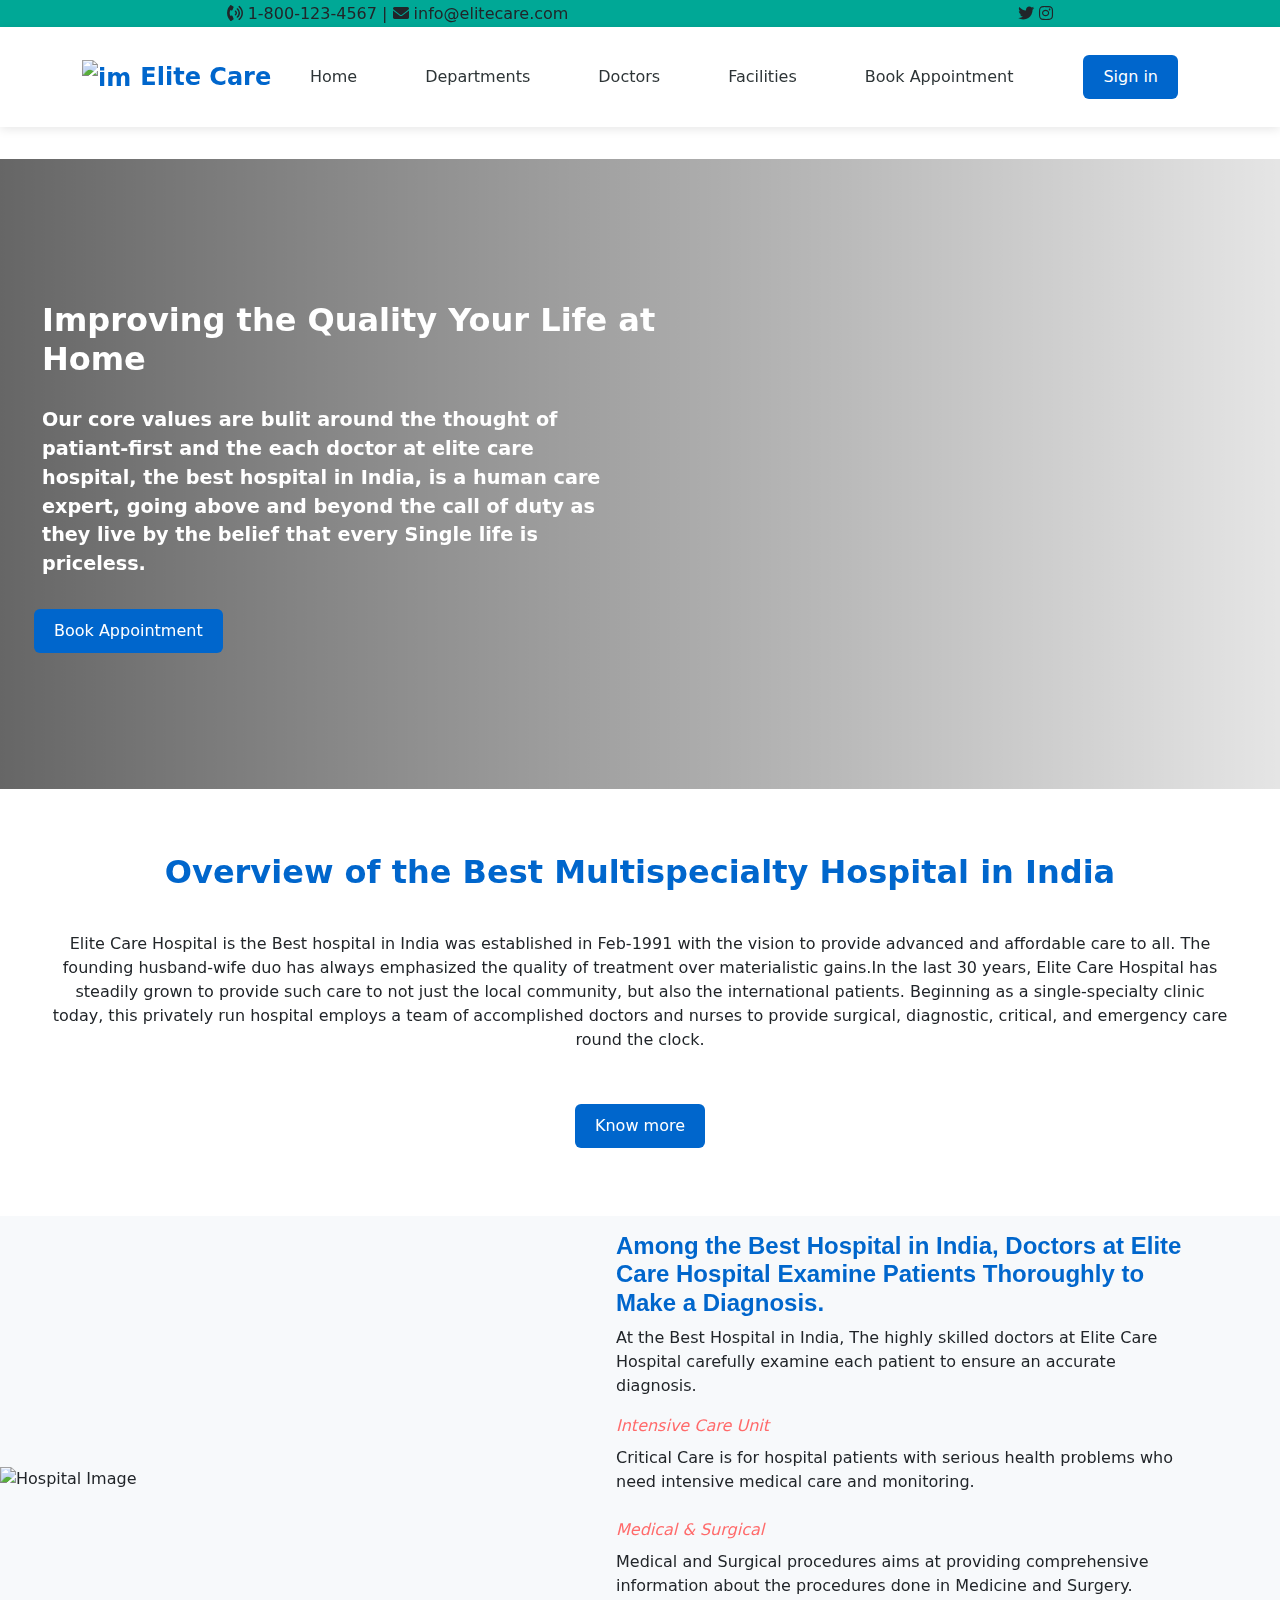
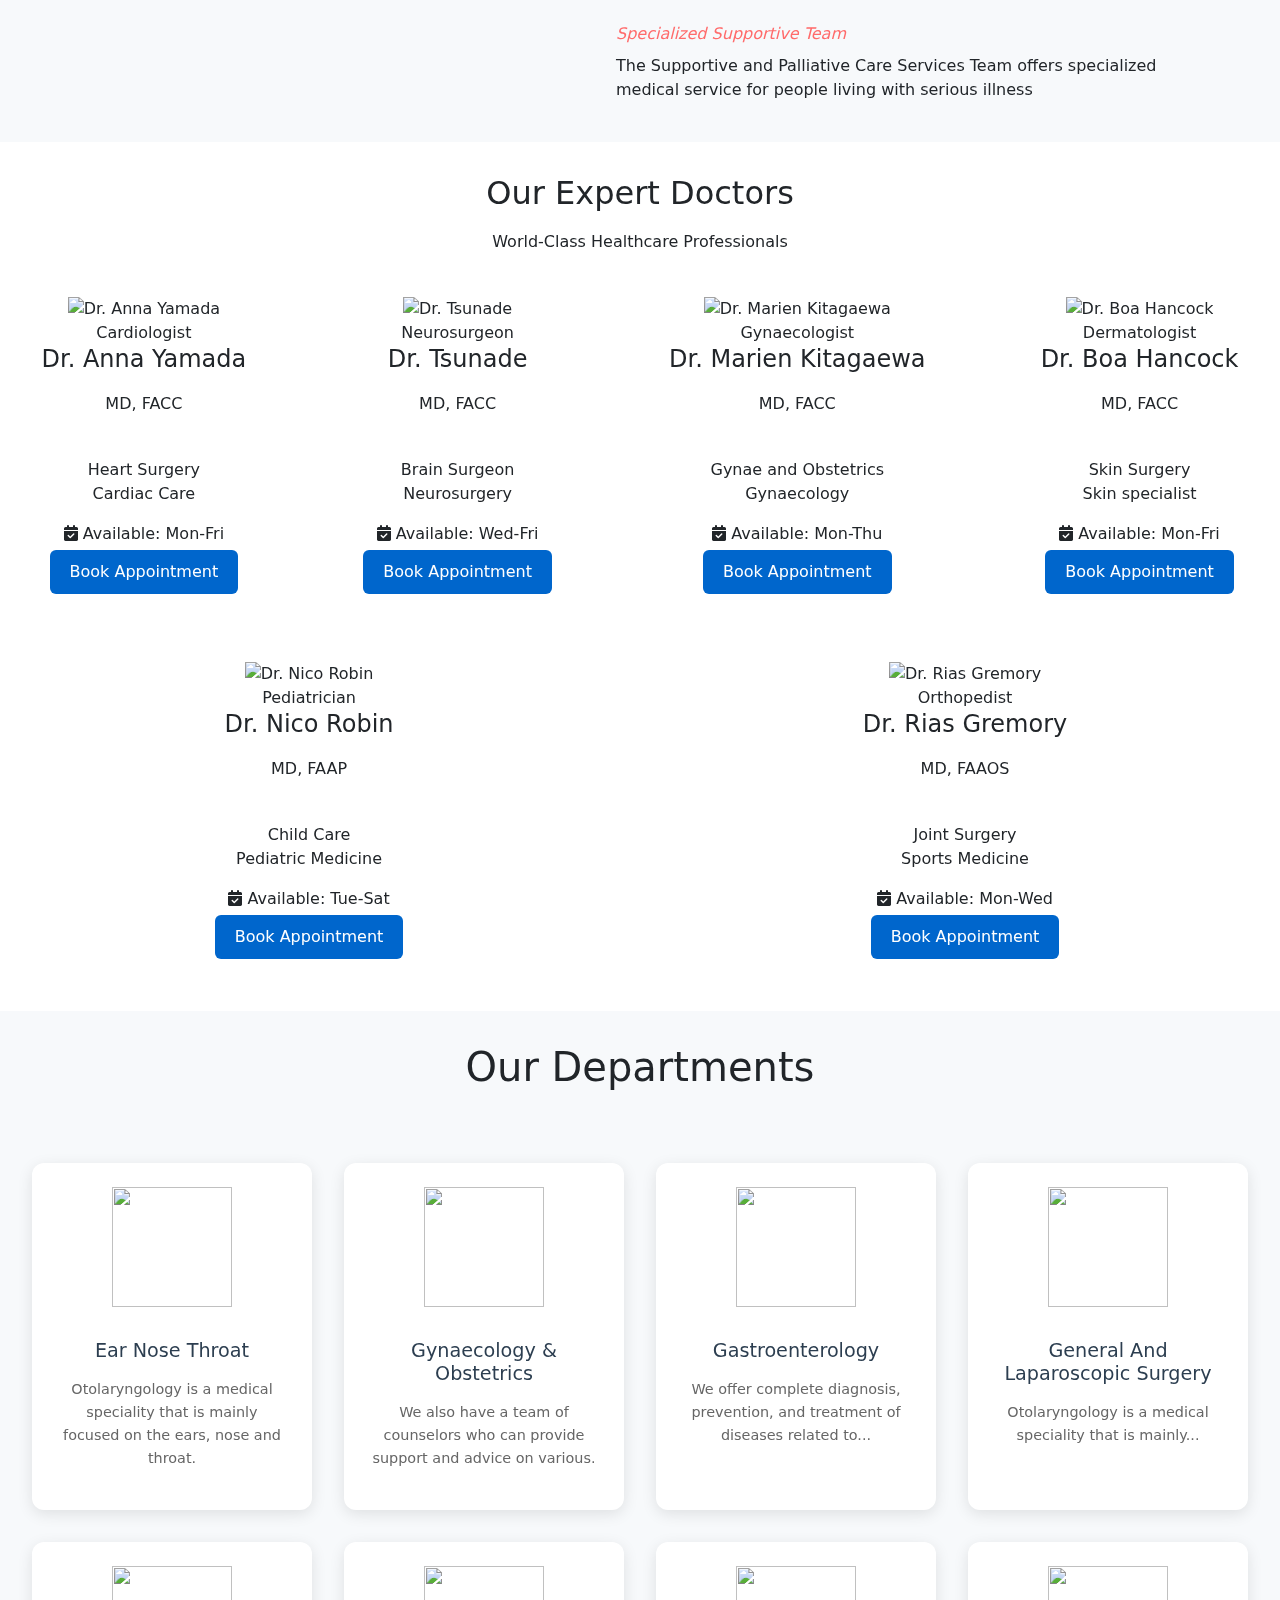
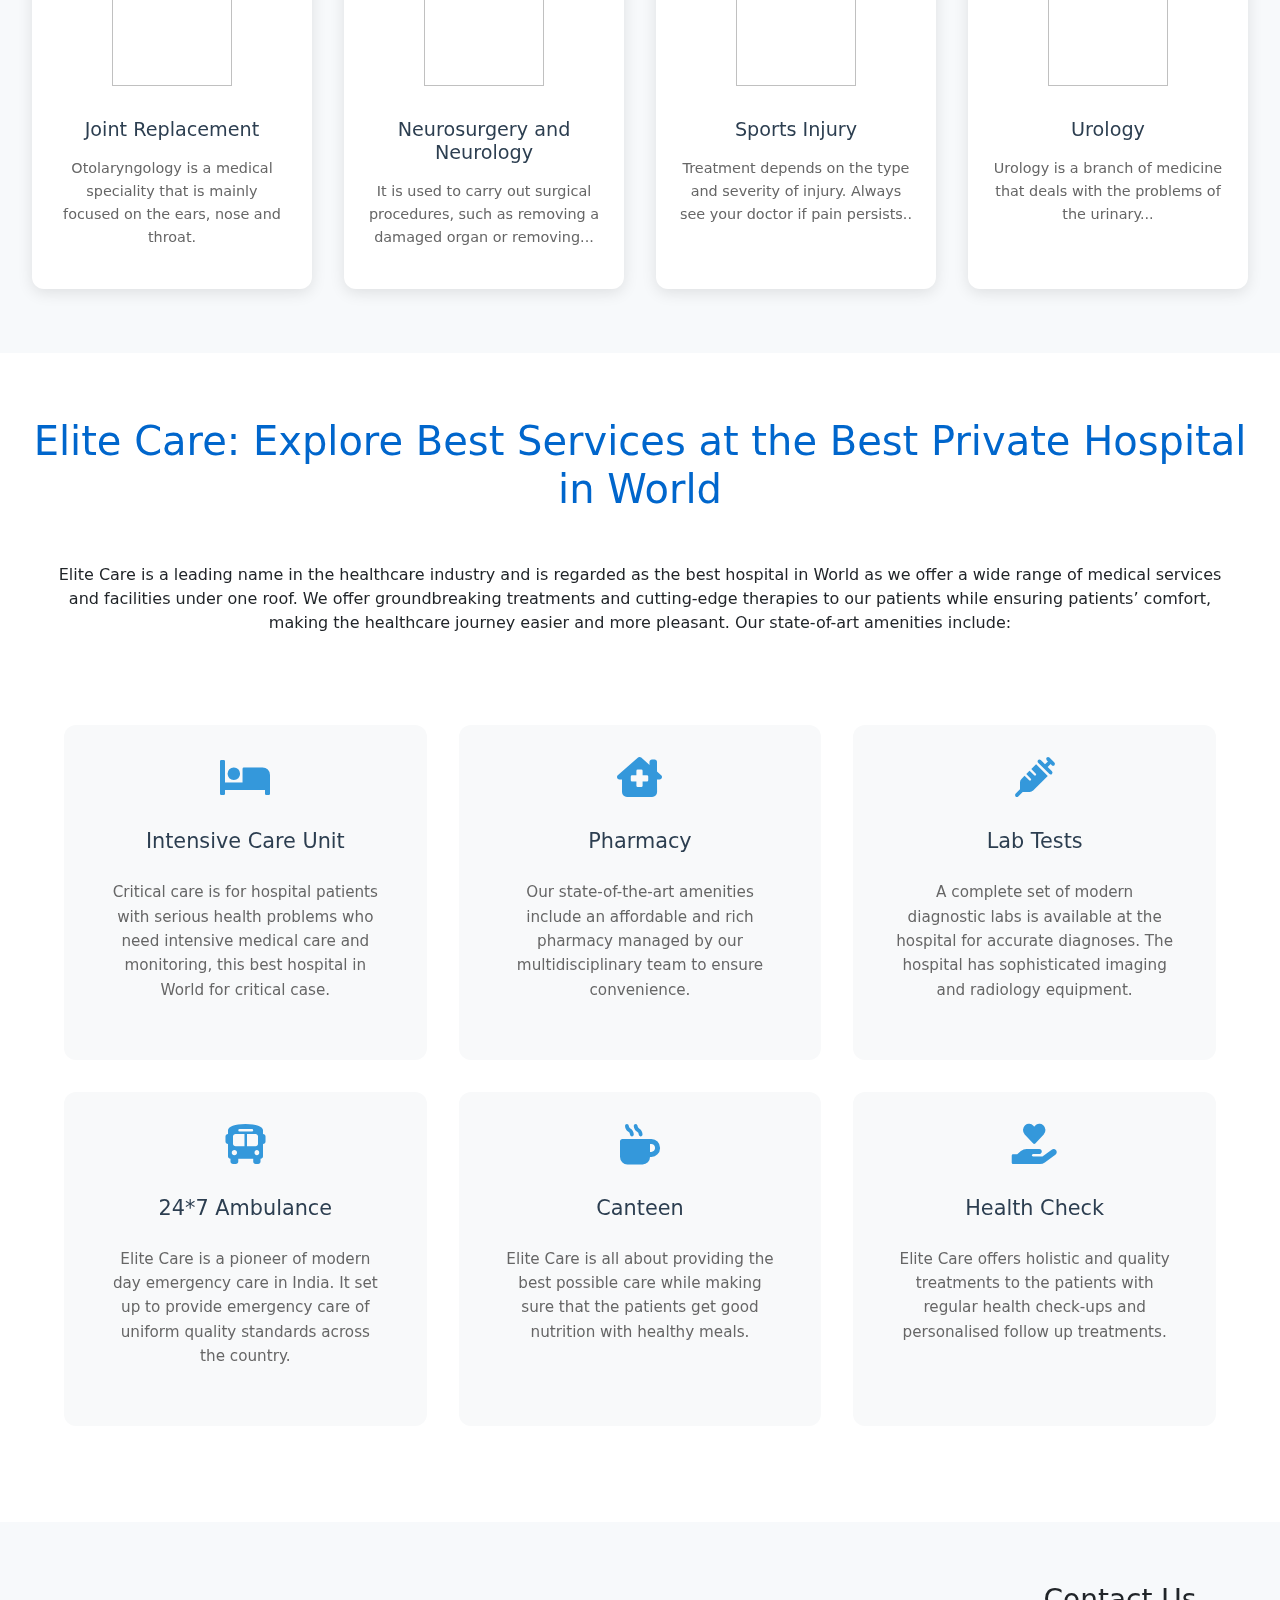
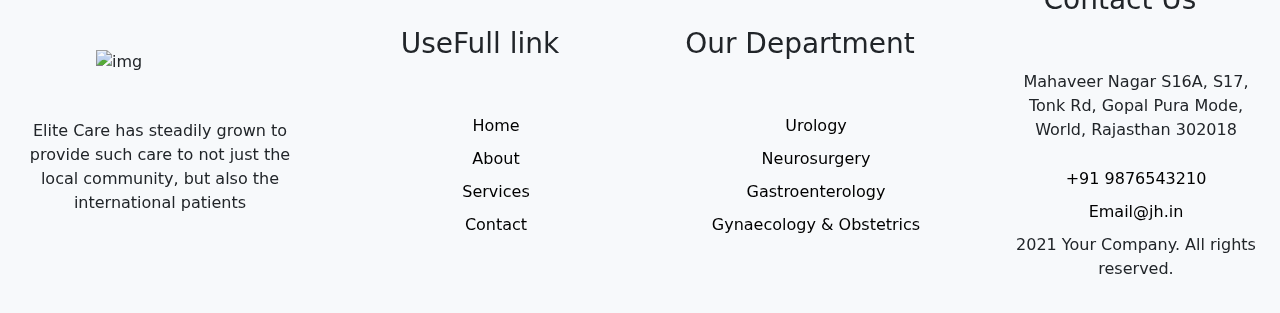
==== webpage/Main.html @ 03e35692 "webpage" ====
<!DOCTYPE html>
<html lang="en">

<head>
    <meta charset="UTF-8" />
    <meta name="viewport" content="width=device-width, initial-scale=1.0" />
    <title>Elite Care Hospital - Advanced Healthcare</title>
    <link href="https://cdn.jsdelivr.net/npm/bootstrap@5.3.0/dist/css/bootstrap.min.css" rel="stylesheet" />
    <link rel="stylesheet" href="https://cdnjs.cloudflare.com/ajax/libs/font-awesome/6.0.0/css/all.min.css" />
    <link rel="stylesheet" href="main.css" />
</head>

<body>
    <header>
        <div class="banner">
            <div class="banner-text">
                <i class="fas fa-phone-volume fa-beat"></i>
                <span>1-800-123-4567</span>
                <span>|</span>
                <i class="fa fa-envelope"></i>
                <span>info@elitecare.com</span>
            </div>
            <div class="banner-icon">
                <i class="fab fa-twitter"></i>
                <i class="fab fa-instagram"></i>
            </div>
        </div>
        <!-- Update the navbar section with these classes -->
<nav class="navbar navbar-expand-lg sticky-top">
    <div class="container">
        <a class="navbar-brand" href="#">
            <img src="https://i.pinimg.com/564x/d2/9e/b9/d29eb99cbe1e1e181a7551ec6416743e.jpg" 
                 alt="img" 
                 style="mix-blend-mode: multiply; max-width: 50px;" />
            Elite Care
        </a>
        <button class="navbar-toggler" type="button" data-bs-toggle="collapse" data-bs-target="#navbarNav" aria-controls="navbarNav" aria-expanded="false" aria-label="Toggle navigation">
            <span class="navbar-toggler-icon"></span>
        </button>
        <div class="collapse navbar-collapse" id="navbarNav">
            <ul class="navbar-nav ms-auto">
                <li class="nav-item">
                    <a class="nav-link" href="#home">Home</a>
                </li>
                <li class="nav-item">
                    <a class="nav-link" href="#departments">Departments</a>
                </li>
                <li class="nav-item">
                    <a class="nav-link" href="#doctors">Doctors</a>
                </li>
                <li class="nav-item">
                    <a class="nav-link" href="#facilities">Facilities</a>
                </li>
                <li class="nav-item">
                    <a class="nav-link btn-appointment" href="Appoi/Appoi.html">Book Appointment</a>
                </li>
                <li class="nav-item">
                    <a class="nav-link" href="login/login.html"><button class="btn">Sign in</button></a>
                </li>
            </ul>
        </div>
    </div>
</nav>

    </header>
    <main>
        <section id="home" class="sexyimg">
            <h1>Improving the Quality Your Life at Home</h1>
            <p>
                Our core values are bulit around the thought of patiant-first and the
                each doctor at elite care hospital, the best hospital in India, is a
                human care expert, going above and beyond the call of duty as they
                live by the belief that every Single life is priceless.
            </p>
            <a href="Appoi/Appoi.html"><button class="btn">Book Appointment</button></a>
        </section>
        <section id="about" class="sec-overview">
            <div class="overview">
                <h1 class="overview-text">
                    Overview of the Best Multispecialty Hospital in India
                </h1>
                <p class="overview-text">
                    Elite Care Hospital is the Best hospital in India was established in
                    Feb-1991 with the vision to provide advanced and affordable care to
                    all. The founding husband-wife duo has always emphasized the quality
                    of treatment over materialistic gains.In the last 30 years, Elite
                    Care Hospital has steadily grown to provide such care to not just
                    the local community, but also the international patients. Beginning
                    as a single-specialty clinic today, this privately run hospital
                    employs a team of accomplished doctors and nurses to provide
                    surgical, diagnostic, critical, and emergency care round the clock.
                </p>

                <button class="btn overview-text">Know more</button>
            </div>
        </section>
        <section class="sec-photo">
            <div class="photo-container">
                <div class="image-side">
                    <img src="https://jaipurhospital.in/wp-content/uploads/2022/06/image-3.png" alt="Hospital Image" />
                </div>
                <div class="data">
                    <h3 style="font-family: 'Poppins', sans-serif">
                        <b>Among the Best Hospital in India, Doctors at Elite Care
                            Hospital Examine Patients Thoroughly to Make a Diagnosis.</b>
                    </h3>
                    <p>
                        At the Best Hospital in India, The highly skilled doctors at Elite
                        Care Hospital carefully examine each patient to ensure an accurate
                        diagnosis.
                    </p>
                    <span>
                        <i class="icu" aria-hidden="true">
                            Intensive Care Unit</i>
                        <p>
                            Critical Care is for hospital patients with serious health
                            problems who need intensive medical care and monitoring.
                        </p>
                    </span>
                    <span>
                        <i class="icu" aria-hidden="true">
                            Medical & Surgical</i>
                        <p>
                            Medical and Surgical procedures aims at providing comprehensive
                            information about the procedures done in Medicine and Surgery.
                        </p>
                    </span>
                    <span>
                        <i class="icu" aria-hidden="true">
                            Specialized Supportive Team</i>
                        <p>
                            The Supportive and Palliative Care Services Team offers
                            specialized medical service for people living with serious
                            illness
                        </p>
                    </span>
                </div>
            </div>
        </section>
        <section id="doctors" class="sec-doctors">
            <div class="section-header">
                <h2>Our Expert Doctors</h2>
                <p>World-Class Healthcare Professionals</p>
            </div>
            <div class="doc-row">
                <div class="doctor-card">
                    <div class="doctor-image">
                    <img src="https://media.istockphoto.com/id/1420317532/photo/a-female-doctor-smiling-in-her-uniform.jpg?s=612x612&w=0&k=20&c=a0yvQ54VWHtIsCNSWElH0CKWgpjy7-qsLwLDogXoFnM=" alt="Dr. Anna Yamada" />
                    </div>
                    <div class="specialization-tag">Cardiologist</div>
                    <h4>Dr. Anna Yamada</h4>
                    <p class="qualification">MD, FACC</p>
                    <div class="expertise">
                        <span>Heart Surgery</span>
                        <span>Cardiac Care</span>
                    </div>
                    <div class="availability">
                        <i class="fas fa-calendar-check"></i>

                        Available: Mon-Fri
                    </div>
                    <a href="Appoi/Appoi.html"><button class="btn">Book Appointment</button></a>
                </div>
                <div class="doctor-card">
                    <div class="doctor-image">
                    <img src="https://img.koreatimes.co.kr/upload/newsV2/images/ParkSH450.jpg/dims/resize/740/optimize" alt="Dr. Tsunade" />
                    </div>
                    <div class="specialization-tag">Neurosurgeon</div>
                    <h4>Dr. Tsunade</h4>
                    <p class="qualification">MD, FACC</p>
                    <div class="expertise">
                        <span>Brain Surgeon</span>
                        <span>Neurosurgery</span>
                    </div>
                    <div class="availability">
                        <i class="fas fa-calendar-check"></i>
                        Available: Wed-Fri
                    </div>
                    <a href="Appoi/Appoi.html"><button class="btn">Book Appointment</button></a>
                </div>
                <div class="doctor-card">
                    <div class="doctor-image">
                    <img src="https://i.pinimg.com/originals/9b/c5/94/9bc594e0840c26648b41df2e577d68a7.jpg" alt="Dr. Marien Kitagaewa" />
                    </div>
                    <div class="specialization-tag">Gynaecologist</div>
                    <h4>Dr. Marien Kitagaewa</h4>
                    <p class="qualification">MD, FACC</p>
                    <div class="expertise">
                        <span>Gynae and Obstetrics</span>
                        <span>Gynaecology</span>
                    </div>
                    <div class="availability">
                        <i class="fas fa-calendar-check"></i>
                        Available: Mon-Thu
                    </div>
                    <a href="Appoi/Appoi.html"><button class="btn">Book Appointment</button></a>
                </div>
                <div class="doctor-card">
                    <div class="doctor-image">
                    <img src="https://static.vecteezy.com/system/resources/thumbnails/049/462/386/small_2x/confident-korean-female-doctor-in-white-coat-with-stethoscope-posing-against-soft-background-photo.jpeg" alt="Dr. Boa Hancock" />
                    </div>
                    <div class="specialization-tag">Dermatologist</div>
                    <h4>Dr. Boa Hancock</h4>
                    <p class="qualification">MD, FACC</p>
                    <div class="expertise">
                        <span>Skin Surgery</span>
                        <span>Skin specialist</span>
                    </div>
                    <div class="availability">
                        <i class="fas fa-calendar-check"></i>
                        Available: Mon-Fri
                    </div>
                    <a href="Appoi/Appoi.html"><button class="btn">Book Appointment</button></a>
                    <!-- button-->
                </div>
                <div class="doctor-card">
                    <div class="doctor-image">
                        <img src="https://i.pinimg.com/736x/9f/98/79/9f9879d1a30245fdbc5cd5e24c533cdd.jpg" alt="Dr. Nico Robin" />
                    </div>
                    <div class="specialization-tag">Pediatrician</div>
                    <h4>Dr. Nico Robin</h4>
                    <p class="qualification">MD, FAAP</p>
                    <div class="expertise">
                        <span>Child Care</span>
                        <span>Pediatric Medicine</span>
                    </div>
                    <div class="availability">
                        <i class="fas fa-calendar-check"></i>
                        Available: Tue-Sat
                    </div>
                    <a href="Appoi/Appoi.html"><button class="btn">Book Appointment</button></a>
                </div>
                
                <div class="doctor-card">
                    <div class="doctor-image">
                        <img src="https://i.pinimg.com/474x/98/74/74/987474b11a0b1ede9779337693e794df.jpg" alt="Dr. Rias Gremory" />
                    </div>
                    <div class="specialization-tag">Orthopedist</div>
                    <h4>Dr. Rias Gremory</h4>
                    <p class="qualification">MD, FAAOS</p>
                    <div class="expertise">
                        <span>Joint Surgery</span>
                        <span>Sports Medicine</span>
                    </div>
                    <div class="availability">
                        <i class="fas fa-calendar-check"></i>
                        Available: Mon-Wed
                    </div>
                    <a href="Appoi/Appoi.html"><button class="btn">Book Appointment</button></a>
                </div>
                
            </div>
        </section>
        <section id="departments" class="sec-departments">
            <h1>Our Departments</h1>
            <div class="doctors-grid">
                <div class="dep-grid">
                    <img src="https://jaipurhospital.in/wp-content/uploads/2023/02/2-300x300.png" alt="" />
                    <h3>Ear Nose Throat</h3>
                    <p>
                        Otolaryngology is a medical speciality that is mainly focused on
                        the ears, nose and throat.
                    </p>
                </div>
                <div class="dep-grid">
                    <img src="https://jaipurhospital.in/wp-content/uploads/2023/02/1-300x300.png" alt="" />
                    <h3>Gynaecology & Obstetrics</h3>
                    <p>
                        We also have a team of counselors who can provide support and
                        advice on various.
                    </p>
                </div>
                <div class="dep-grid">
                    <img src="https://jaipurhospital.in/wp-content/uploads/2023/02/3-300x300.png" alt="" />
                    <h3>Gastroenterology</h3>
                    <p>
                        We offer complete diagnosis, prevention, and treatment of diseases
                        related to...
                    </p>
                </div>
                <div class="dep-grid">
                    <img src="https://jaipurhospital.in/wp-content/uploads/2023/02/4-300x300.png" alt="" />
                    <h3>General And Laparoscopic Surgery</h3>
                    <p>Otolaryngology is a medical speciality that is mainly...</p>
                </div>
                <div class="dep-grid">
                    <img src="https://jaipurhospital.in/wp-content/uploads/2023/02/5-300x300.png" alt="" />
                    <h3>Joint Replacement</h3>
                    <p>
                        Otolaryngology is a medical speciality that is mainly focused on
                        the ears, nose and throat.
                    </p>
                </div>
                <div class="dep-grid">
                    <img src="https://jaipurhospital.in/wp-content/uploads/2023/02/6-300x300.png" alt="" />
                    <h3>Neurosurgery and Neurology</h3>
                    <p>
                        It is used to carry out surgical procedures, such as removing a
                        damaged organ or removing...
                    </p>
                </div>
                <div class="dep-grid">
                    <img src="https://jaipurhospital.in/wp-content/uploads/2023/02/10-300x300.png" alt="" />
                    <h3>Sports Injury</h3>
                    <p>
                        Treatment depends on the type and severity of injury. Always see
                        your doctor if pain persists..
                    </p>
                </div>
                <div class="dep-grid">
                    <img src="https://jaipurhospital.in/wp-content/uploads/2023/02/11-300x300.png" alt="" />
                    <h3>Urology</h3>
                    <p>
                        Urology is a branch of medicine that deals with the problems of
                        the urinary...
                    </p>
                </div>
            </div>
        </section>
        <section id="facilities" class="sec-about">
            <h1>
                Elite Care: Explore Best Services at the Best Private Hospital in
                World
            </h1>
            <p>
                Elite Care is a leading name in the healthcare industry and is
                regarded as the best hospital in World as we offer a wide range of
                medical services and facilities under one roof. We offer
                groundbreaking treatments and cutting-edge therapies to our patients
                while ensuring patients’ comfort, making the healthcare journey easier
                and more pleasant. Our state-of-art amenities include:
            </p>
            <div class="about-grid">
                <div class="about-opt">
                    <i class="fa fa-bed"></i>
                    <h3> Intensive Care Unit</h3>
                    <p> Critical care is for hospital patients with serious health problems who need intensive medical care and monitoring, this best hospital in World for critical case.</p>
                </div>
                <div class="about-opt">
                    <i class="fa fa-clinic-medical"></i>
                    <h3>Pharmacy</h3>
                    <p> Our state-of-the-art amenities include an affordable and rich pharmacy managed by our multidisciplinary team to ensure convenience.</p>
                </div>
                <div class="about-opt">
                    <i class="fas fa-syringe"></i>
                    <h3> Lab Tests</h3>
                    <p> A complete set of modern diagnostic labs is available at the hospital for accurate diagnoses. The hospital has sophisticated imaging and radiology equipment.</p>
                </div>
                <div class="about-opt">
                    <i class="fa fa-bus"></i>
                    <h3> 24*7 Ambulance</h3>
                    <p> Elite Care is a pioneer of modern day emergency care in India. It set up to provide emergency care of uniform quality standards across the country.</p>
                </div>
                <div class="about-opt">
                    <i class="fa fa-mug-hot"></i>
                    <h3> Canteen</h3>
                    <p> Elite Care is all about providing the best possible care while making sure that the patients get good nutrition with healthy meals.</p>
                </div>
                <div class="about-opt">
                    <i class="fas fa-hand-holding-heart"></i>
                    <h3> Health Check</h3>
                    <p> Elite Care offers holistic and quality treatments to the patients with regular health check-ups and personalised follow up treatments.</p>
                </div>
            </div>
        </section>
    </main>
    <footer>
        <div class="footer">
          <div class="slide">
            <img
              src="https://i.pinimg.com/564x/d2/9e/b9/d29eb99cbe1e1e181a7551ec6416743e.jpg"
              alt="img" style="mix-blend-mode: multiply;"
            />
            <p>
              Elite Care has steadily grown to provide such care to not just
              the local community, but also the international patients
            </p>
          </div>
          <div class="slide">
            <h3>UseFull link</h3>
            <ul>
              <li><a href="#">Home</a></li>
              <li><a href="#">About</a></li>
              <li><a href="#">Services</a></li>
              <li><a href="#">Contact</a></li>
            </ul>
          </div>
          <div class="slide">
            <h3>Our Department</h3>
            <ul>
              <li><a href="#">Urology</a></li>
              <li><a href="#">Neurosurgery</a></li>
              <li><a href="#">Gastroenterology</a></li>
              <li><a href="#">Gynaecology & Obstetrics</a></li>
            </ul>
          </div>
          <div class="slide">
            <h3>Contact Us</h3>
            <ul>
              <li>
                <address>
                  Mahaveer Nagar S16A, S17, Tonk Rd, Gopal Pura Mode, World,
                  Rajasthan 302018
                </address>
              </li>
              <li><a href="#">+91 9876543210</a></li>
              <li><a href="maileto:#">Email@jh.in</a></li>
              <li style="text-align: center;">2021 Your Company. All rights reserved.</li>
            </ul>
          </div>
        </div>
      </footer>
</body>

</html>

<script src="https://cdn.jsdelivr.net/npm/bootstrap@5.3.0/dist/js/bootstrap.bundle.min.js"></script>
---- webpage/main.css ----
*{
    margin: 0;
    padding: 0;
    box-sizing: border-box;
}

:root {
    --primary: #0066cc;
    --secondary: #00a896;
    --accent: #ff6b6b;
    --dark: #2d3436;
    --light: #f8f9fa;
    --success: #2ecc71;
    --warning: #f1c40f;
}

header{
    display: flex;
    flex-direction: column;
}

.banner{
    background-color: var(--secondary);
    padding: 0.1rem;
    display: flex;
    justify-content: space-around;
}
  .navbar {
      padding: 1rem 0;
      background: white;
      box-shadow: 0 2px 10px rgba(0, 0, 0, 0.1);
      display: flex;
      justify-content: space-between;
      align-items: center;
      width: 100%;
      padding: 1rem 2rem;
  }

  .navbar-brand {
      font-size: 1.5rem;
      font-weight: 700;
      color: var(--primary);
  }

  .navbar-brand img{
      width: 150px;
  }

  .navbar-nav {
      display: flex;
      list-style: none;
      align-items: center;
      gap: 2rem;
  }

  .nav-item {
      display: flex;
      align-items: center;
  }

  .nav-link {
      font-weight: 500;
      margin: 0 10px;
      position: relative;
      text-decoration: none;
      color: var(--dark);
  }

  .nav-link::after {
      content: '';
      position: absolute;
      bottom: -5px;
      left: 0;
      width: 0;
      height: 2px;
      background: var(--primary);
      transition: width 0.3s ease;
  }

  .nav-link:hover::after {
      width: 100%;
  }

  .btn{
    background-color: var(--primary);
    color: white;
    border: none;
    padding: 10px 20px;
    text-align: center;
    text-decoration: none;
    display: inline-block;
    font-size: 16px;
    margin: 4px 2px;
    cursor: pointer;
    transition: all 0.3s ease;
  }

    .btn:hover{
        background-color: var(--secondary);
        border: none;
    }


section{
    margin: 2rem 0
}
.sexyimg{
    width: 100%;
    background-image: linear-gradient(to right, rgba(0, 0, 0, 0.6), rgba(0, 0, 0, 0.1)), url(https://img.freepik.com/premium-photo/portrait-young-female-doctor-with-stethoscope-hospital-background_795422-6236.jpg);
    background-size:cover;
    background-repeat: no-repeat;
    display: flex;
    flex-direction: column;
    justify-content: center;
    align-items: flex-start;
    padding: 2rem;
    min-height: 70vh;
}

.sexyimg p, .sexyimg h1{
    text-align: left; 
    padding: 10px; 
    max-width: 60%;
}

.sexyimg h1{
    font-size: 2rem;
    color: white;
    font-weight: 900;
}
.sexyimg p{
    font-size: 1.2rem;
    color: white;
    font-weight: 600;
    max-width: 50%;
}

.overview{
    display: flex;
    flex-direction: column;
    justify-content: center;
    align-items: center;
    margin: 1rem;
    padding: 2rem;
    gap:2rem;
}
.overview h1{
    font-size: 2rem;
    color: var(--primary);
    font-weight: 600;
}

.overview-text{
    text-align: center;
}

.sec-photo{
    background-color: #f7f9fb;
}
  .photo-container {
      display: flex;
      align-items: center;
      gap: 2rem;
      max-width: 1200px;
  }

  .image-side {
      flex: 1;
  }

  .image-side img {
      width: 100%;
      height: auto;
      object-fit: cover;
  }

  .data {
      flex: 1;
      padding: 1rem;
      gap: 1.2rem;
  }

  .data h3{
        font-size: 1.5rem;
        color: var(--primary);
        text-align: left;
  }

  /* Responsive layout */
  @media screen and (max-width: 768px) {
      .photo-container {
          flex-direction: column;
      }
    
      .image-side, .data {
          width: 100%;
      }
  }

  @media screen and (max-width: 390px) {
    .sexyimg p, .sexyimg h1{
        text-align: left; 
        padding: 10px; 
        max-width: 100%;
    }
    
    .sexyimg p{
        font-size: 1.2rem;
        color: white;
        font-weight: 600;
        max-width: 100%;
    }
    
  }

  .data span {
      display: block;
      margin-bottom: 1.5rem;
  }

  .data i {
      color: var(--accent);
      margin-bottom: 0.5rem;
      display: block;
  }

  .data p {
      margin-top: 0.5rem;
  }


.sec-doctors{
    display: flex;
    flex-direction: column;
    justify-content: center;
    align-items: center;
}

.sec-doctors h2{
    text-align: center;
}

.sec-doctors p{
    text-align: center;
    padding: 10px;
}

.doc-row{
    display: flex;
    justify-content: space-around;
    gap: 2rem;
    flex-wrap: wrap;
}

.doctor-card,.expertise{
    display: flex;
    flex-direction: column;
    align-items: center;
    text-align: center;
    padding: 1rem;
}

.sec-departments{
    display: flex;
    flex-direction: column;
    justify-content: center;
    align-items: center;
    gap: 2rem;
    padding: 2rem;
    background-color: #f7f9fb;
}
.doctors-grid {
    display: grid;
    grid-template-columns: repeat(4, minmax(280px, 1fr));
    gap: 2rem;
    padding: 2rem;
}

.dep-grid {
    background: #ffffff;
    border-radius: 12px;
    padding: 1.5rem;
    text-align: center;
    box-shadow: 0 4px 15px rgba(0, 0, 0, 0.1);
    transition: transform 0.3s ease;
}

.dep-grid:hover {
    transform: translateY(-5px);
}

.dep-grid img {
    width: 120px;
    height: 120px;
    margin-bottom: 1rem;
}

.dep-grid h3 {
    color: #2c3e50;
    margin: 1rem 0;
    font-size: 1.2rem;
}

.dep-grid p {
    color: #666;
    font-size: 0.9rem;
    line-height: 1.6;
}

.sec-about{
    display: flex;
    flex-direction: column;
    justify-content: center;
    align-items: center;
    gap: 2rem;
    padding: 2rem;
    background-image: url(https://jaipurhospital.in/wp-content/uploads/2022/06/pattern-10-132x300-1.png);
    background-color: rgba(255, 255, 255, 0.7);
    background-blend-mode: overlay; 
}
.sec-about h1{
    text-align: center;
    color: var(--primary);
}
.sec-about p{
    text-align: center;
    padding: 10px;
}
.about-grid {
    display: grid;
    grid-template-columns: repeat(auto-fit, minmax(300px, 1fr));
    gap: 2rem;
    padding: 2rem;
}
.about-opt {
    background: #f8f9fa;
    border-radius: 12px;
    padding: 2rem;
    text-align: center;
    transition: all 0.3s ease;
}
.about-opt:hover {
    background: #ffffff;
    box-shadow: 0 6px 20px rgba(0, 0, 0, 0.1);
}
.about-opt i {
    font-size: 2.5rem;
    color: #3498db;
    margin-bottom: 1rem;
}

.about-opt h3 {
    color: #2c3e50;
    margin: 1rem 0;
    font-size: 1.3rem;
}

.about-opt p {
    color: #666;
    font-size: 0.95rem;
    line-height: 1.6;
}

.slide img{
    width: 10vw;
}

.footer{
    display: grid;
    grid-template-columns: repeat(4, 1fr);
}

.slide{
    display: flex;
    flex-direction: column;
    align-items: center;
    justify-content: center;
    gap: 5vh;
    padding: 1rem;
    font-size: 16px;
    margin-top:5vh ;
    transition: all 0.6s ease-in-out;
}

.slide ul{
    display: flex;
    flex-direction: column;
    gap: 1vh;
    list-style: none;
    justify-content: center;
    align-items: center;
}
.slide p ,address{
    text-align: center;
}

/* Responsive adjustments */
/* @media (max-width: 768px) {
    .doctors-grid,
    .about-grid {
        grid-template-columns: repeat(auto-fit, minmax(250px, 1fr));
        gap: 1.5rem;
        padding: 1rem;
    }
} */
.slide a{
    color: #000000;
    text-decoration: none;
    font-size: 16px;
    font-weight: 400;
}

.slide a:hover{
    color: #6EC1E4;
}
footer{
    background-color: #f7f9fb;
}

/* General Responsive Rules */
* {
  box-sizing: border-box;
}

/* Banner Responsiveness */
@media screen and (max-width: 768px) {
  .banner {
    flex-direction: column;
    text-align: center;
    padding: 10px;
  }
  
  .banner-text, .banner-icon {
    margin: 5px 0;
  }
}

/* Navigation Responsiveness */
@media screen and (max-width: 991px) {
  .navbar-nav {
    text-align: center;
  }
  
  .nav-link {
    padding: 10px 0;
  }
  
  .btn-appointment {
    margin: 10px 0;
  }
}

/* Hero Section Responsiveness */
@media screen and (max-width: 768px) {
  .sexyimg {
    padding: 20px;
    text-align: center;
  }
  
  .sexyimg h3 {
    font-size: 24px;
  }
}

/* Doctors Section Responsiveness */
@media screen and (max-width: 1200px) {
  .doc-row,
  .doctors-grid {
    display: grid;
    grid-template-columns: repeat(2, 1fr);
    gap: 20px;
  }
}

@media screen and (max-width: 768px) {
  .doc-row,
  .doctors-grid {
    grid-template-columns: 1fr;
  }
  
  .doctor-card {
    max-width: 100%;
  }
}

/* Departments Grid Responsiveness */
@media screen and (max-width: 1200px) {
  .doctors-grid {
    grid-template-columns: repeat(3, 1fr);
  }
}

@media screen and (max-width: 991px) {
  .doctors-grid {
    grid-template-columns: repeat(2, 1fr);
  }
}

@media screen and (max-width: 576px) {
  .doctors-grid {
    grid-template-columns: 1fr;
  }

  .sexyimg p, .sexyimg h1{
    text-align: left; 
    padding: 10px; 
    max-width: 70%;
}

.sexyimg h1{
    font-size: 2rem;
    color: white;
    font-weight: 900;
}
.sexyimg p{
    font-size: 1.2rem;
    color: white;
    font-weight: 600;
    max-width: 80%;
}

}

/* About Section Responsiveness */
@media screen and (max-width: 991px) {
  .about-grid {
    grid-template-columns: repeat(2, 1fr);
  }
}

@media screen and (max-width: 576px) {
  .about-grid {
    grid-template-columns: 1fr;
  }
}

/* Footer Responsiveness */
@media screen and (max-width: 991px) {
  .footer {
    grid-template-columns: repeat(2, 1fr);
    gap: 20px;
  }
}

@media screen and (max-width: 576px) {
  .footer {
    grid-template-columns: 1fr;
  }
  
  .slide {
    text-align: center;
  }
}

/* Images Responsiveness */
img {
  max-width: 100%;
  height: auto;
}

/* Font Size Responsiveness */
@media screen and (max-width: 768px) {
  h1 { font-size: 28px; }
  h2 { font-size: 24px; }
  h3 { font-size: 20px; }
  p { font-size: 16px; }
}

@media screen and (max-width: 768px) {

    .footer {
        grid-template-columns: repeat(2, 1fr);
        gap: 20px;
    }

    .slide {
        margin-top: 3vh;
    }

    footer {
        height: auto;
        padding: 20px 0;
    }
}

@media screen and (max-width: 480px) {

    .footer {
        grid-template-columns: 1fr;
        text-align: center;
    }

    .slide {
        padding: 15px;
        margin-top: 2vh;
    }

    .slide img {
        width: 30vw;
    }

    .slide ul {
        padding: 0;
    }

}

@media screen and (max-width: 360px) {
    
    .slide img {
        width: 25vw;
    }
    
    .footer {
        grid-template-columns: 1fr;
        text-align: center;
    }
    
    .slide {
        padding: 0.5rem;
        margin-top: 2vh;
    }
}

.doctor-image img{
    width:400px;
    height: 300px;
    object-fit: cover;
    object-position: top;
}

@media screen and (max-width: 480px) {
    .navbar-brand img {
        max-width: 40px;
    }
    
    .navbar-toggler {
        padding: 4px 8px;
        font-size: 16px;
    }
    
    .navbar-nav {
        text-align: center;
        padding: 10px 0;
    }
    
    .nav-item {
        margin: 5px 0;
    }
    
    .btn-appointment {
        display: inline-block;
        width: auto;
        margin: 5px 15px;
    }
}
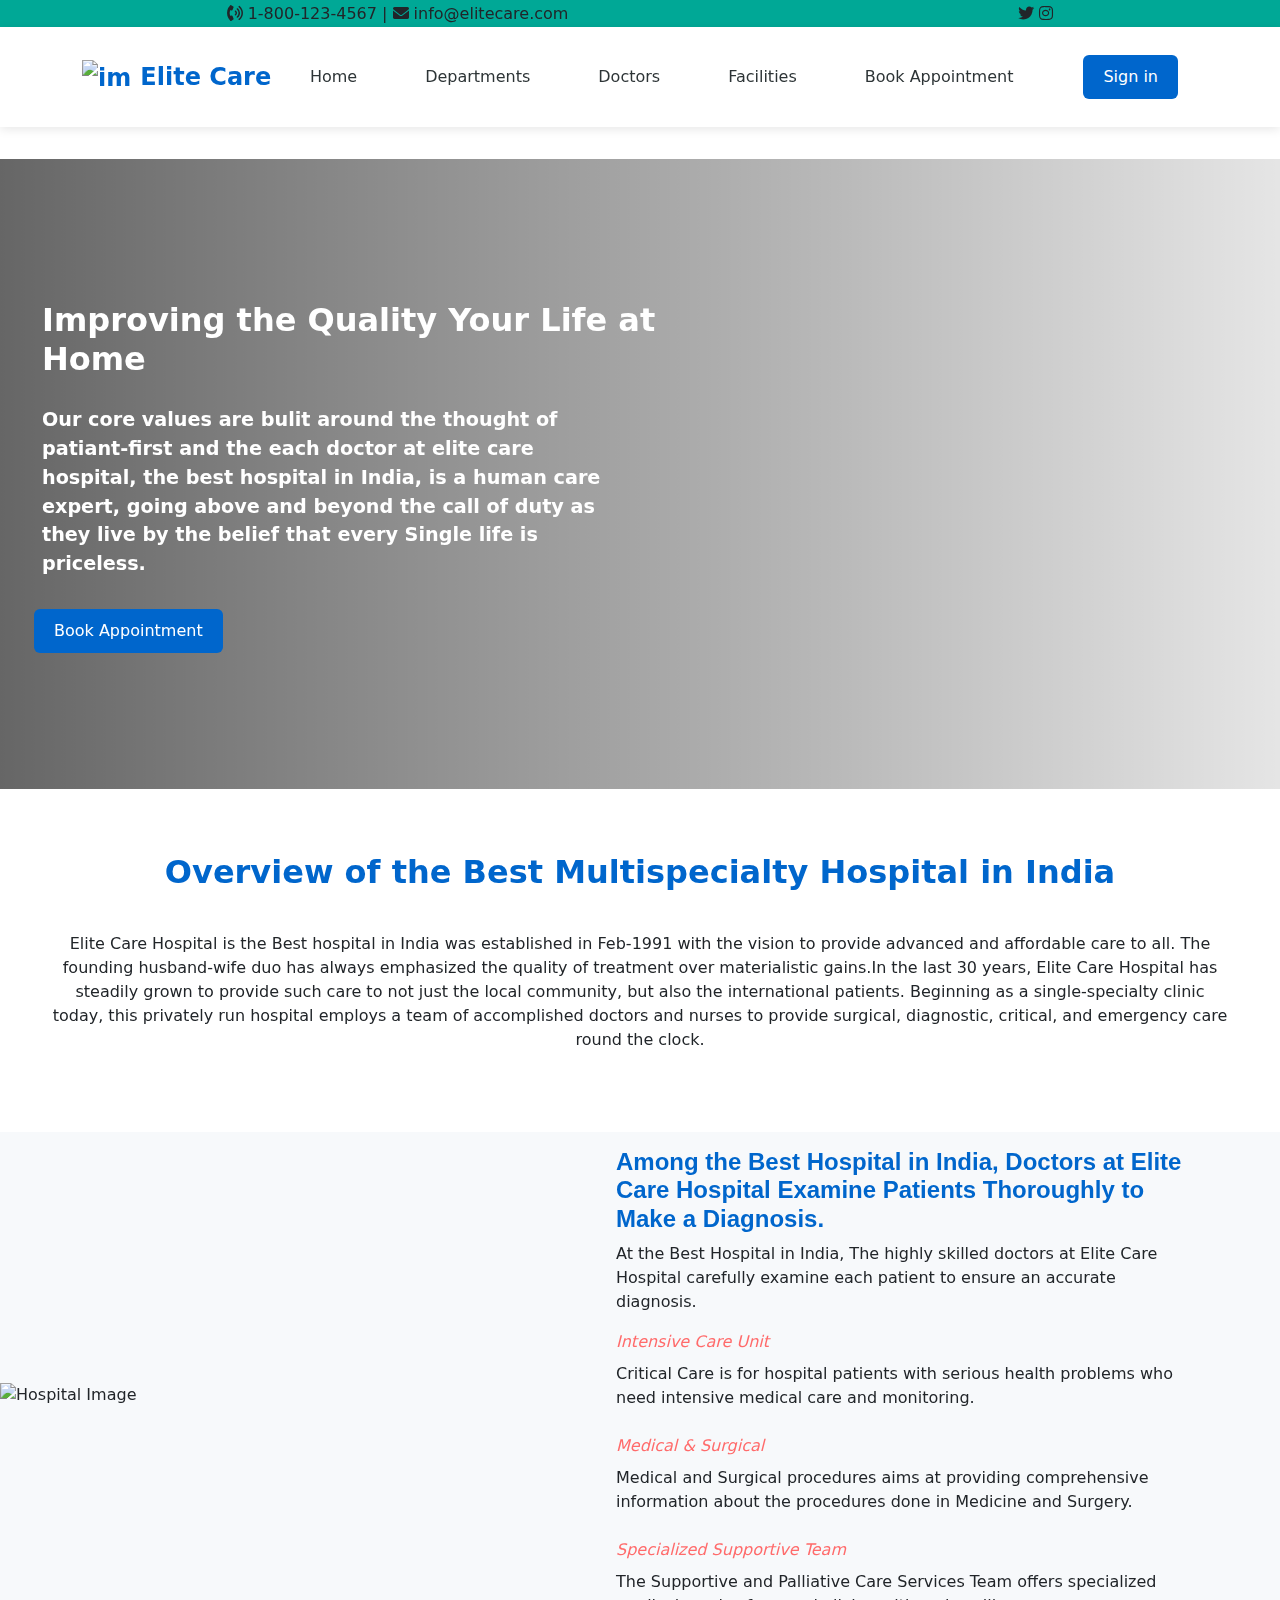
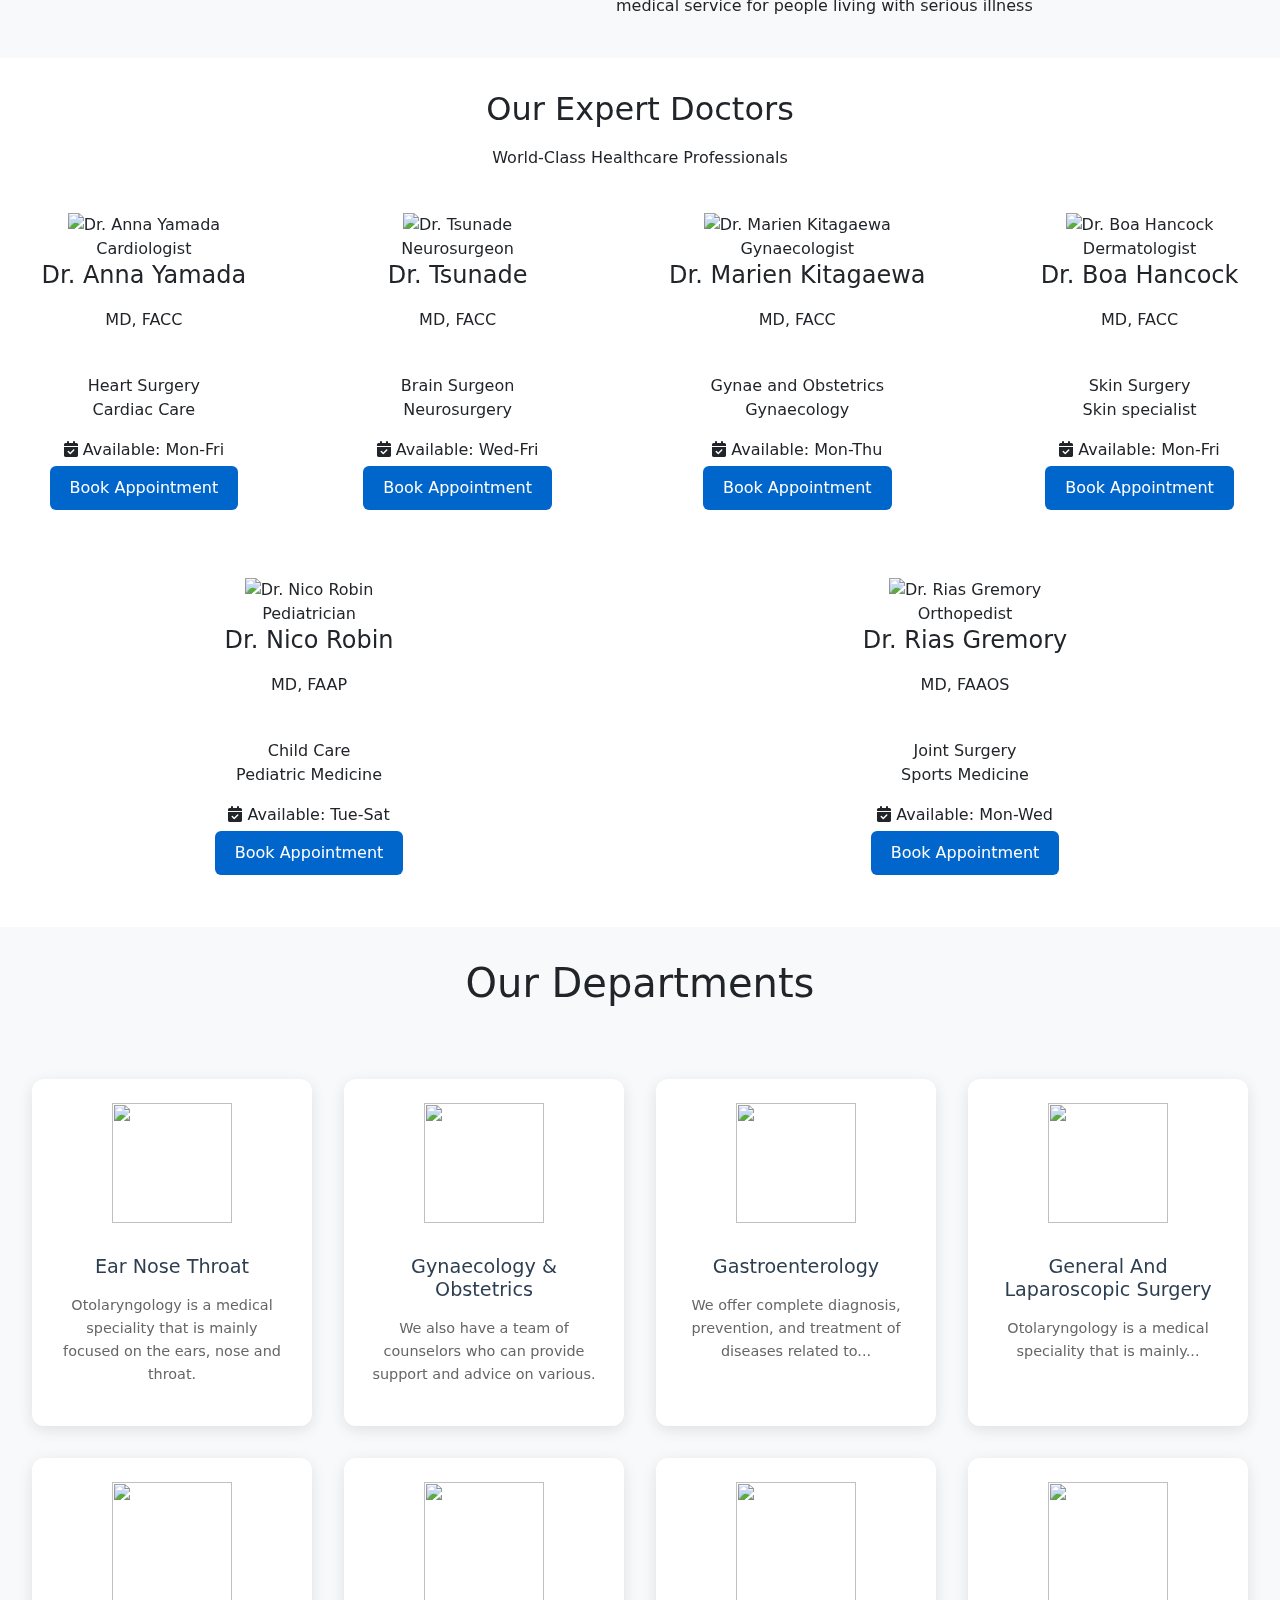
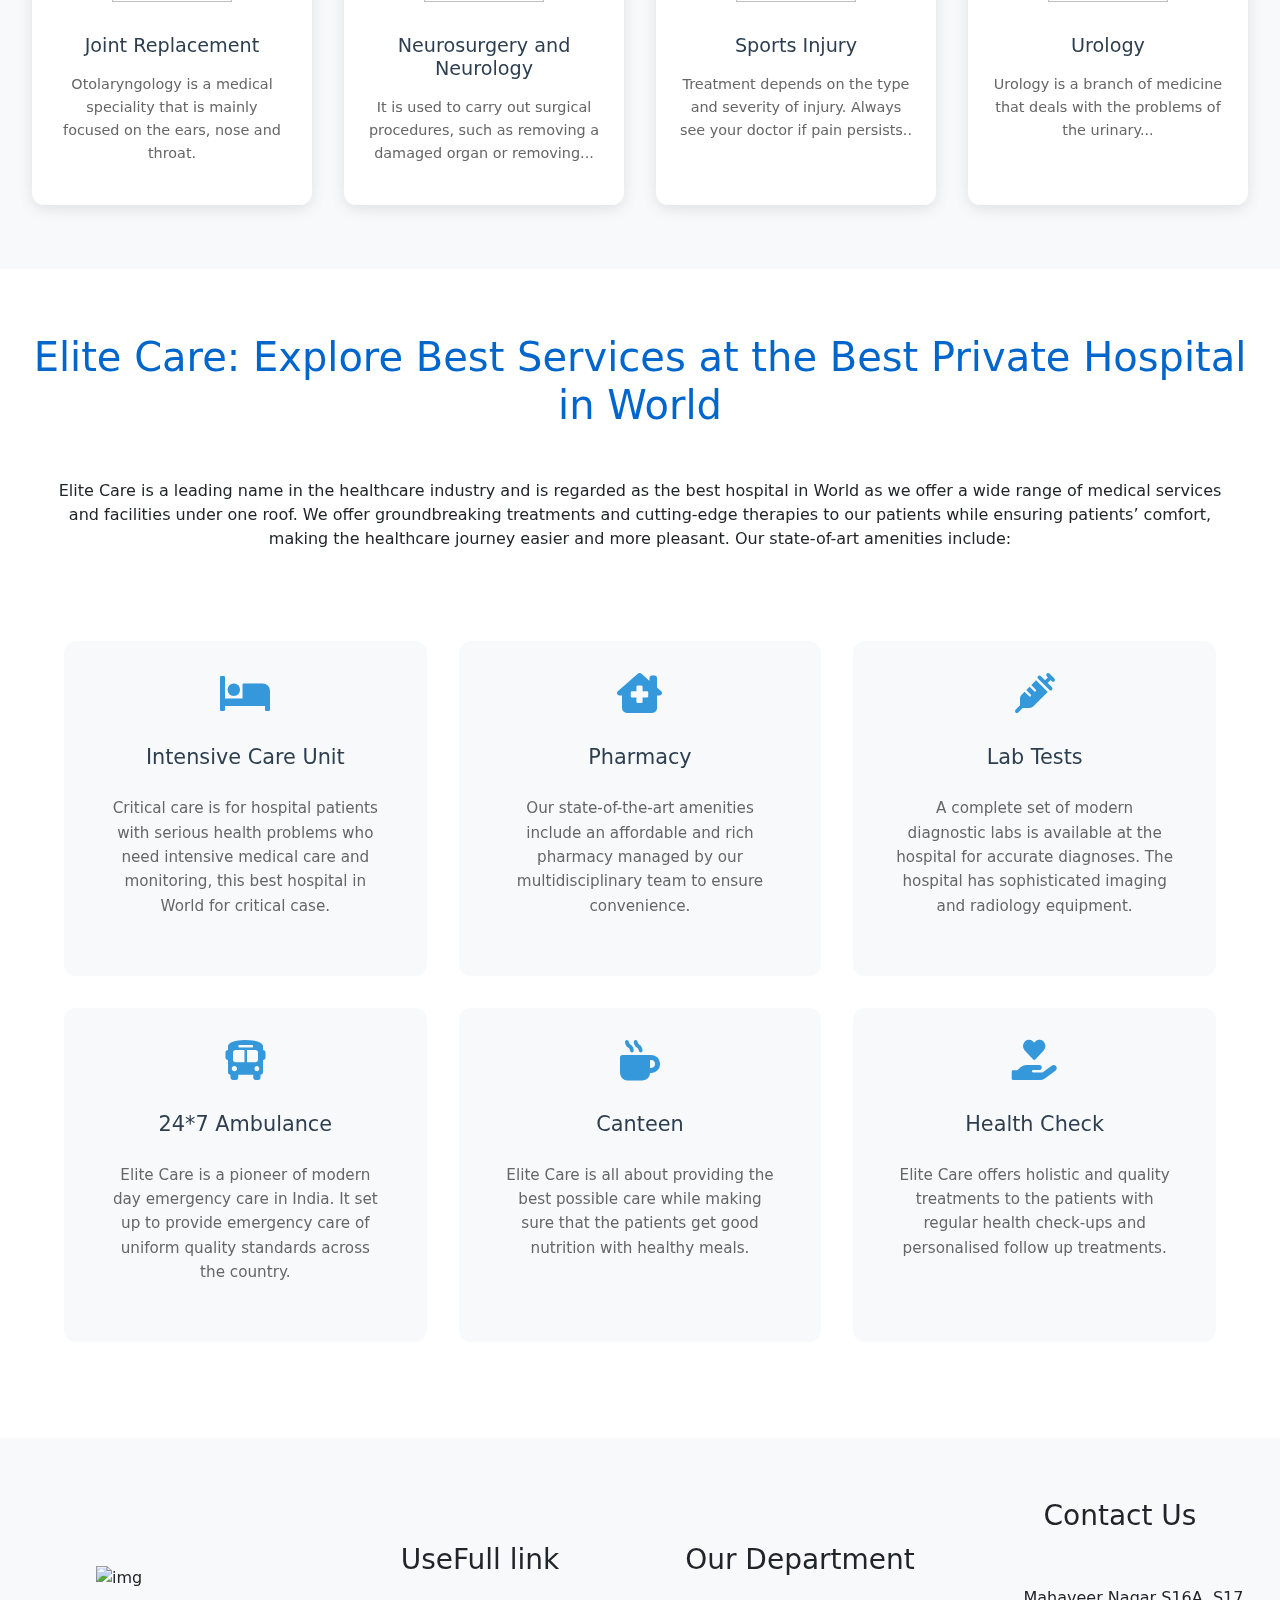
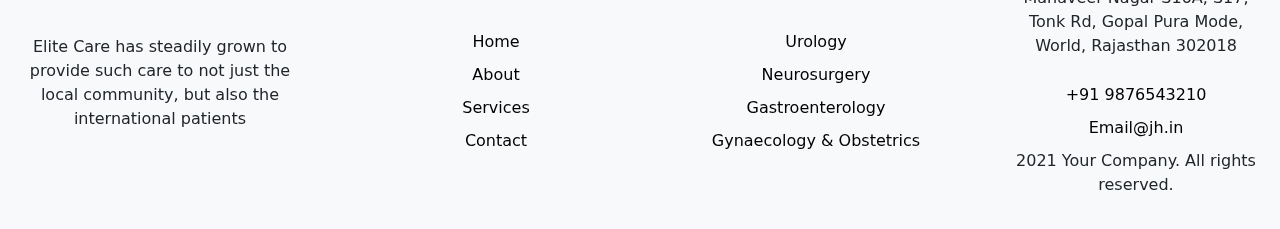
==== commit 02e392b8: "." ====
--- a/webpage/Main.html
+++ b/webpage/Main.html
@@ -91,7 +91,7 @@
                     surgical, diagnostic, critical, and emergency care round the clock.
                 </p>
 
-                <button class="btn overview-text">Know more</button>
+                
             </div>
         </section>
         <section class="sec-photo">
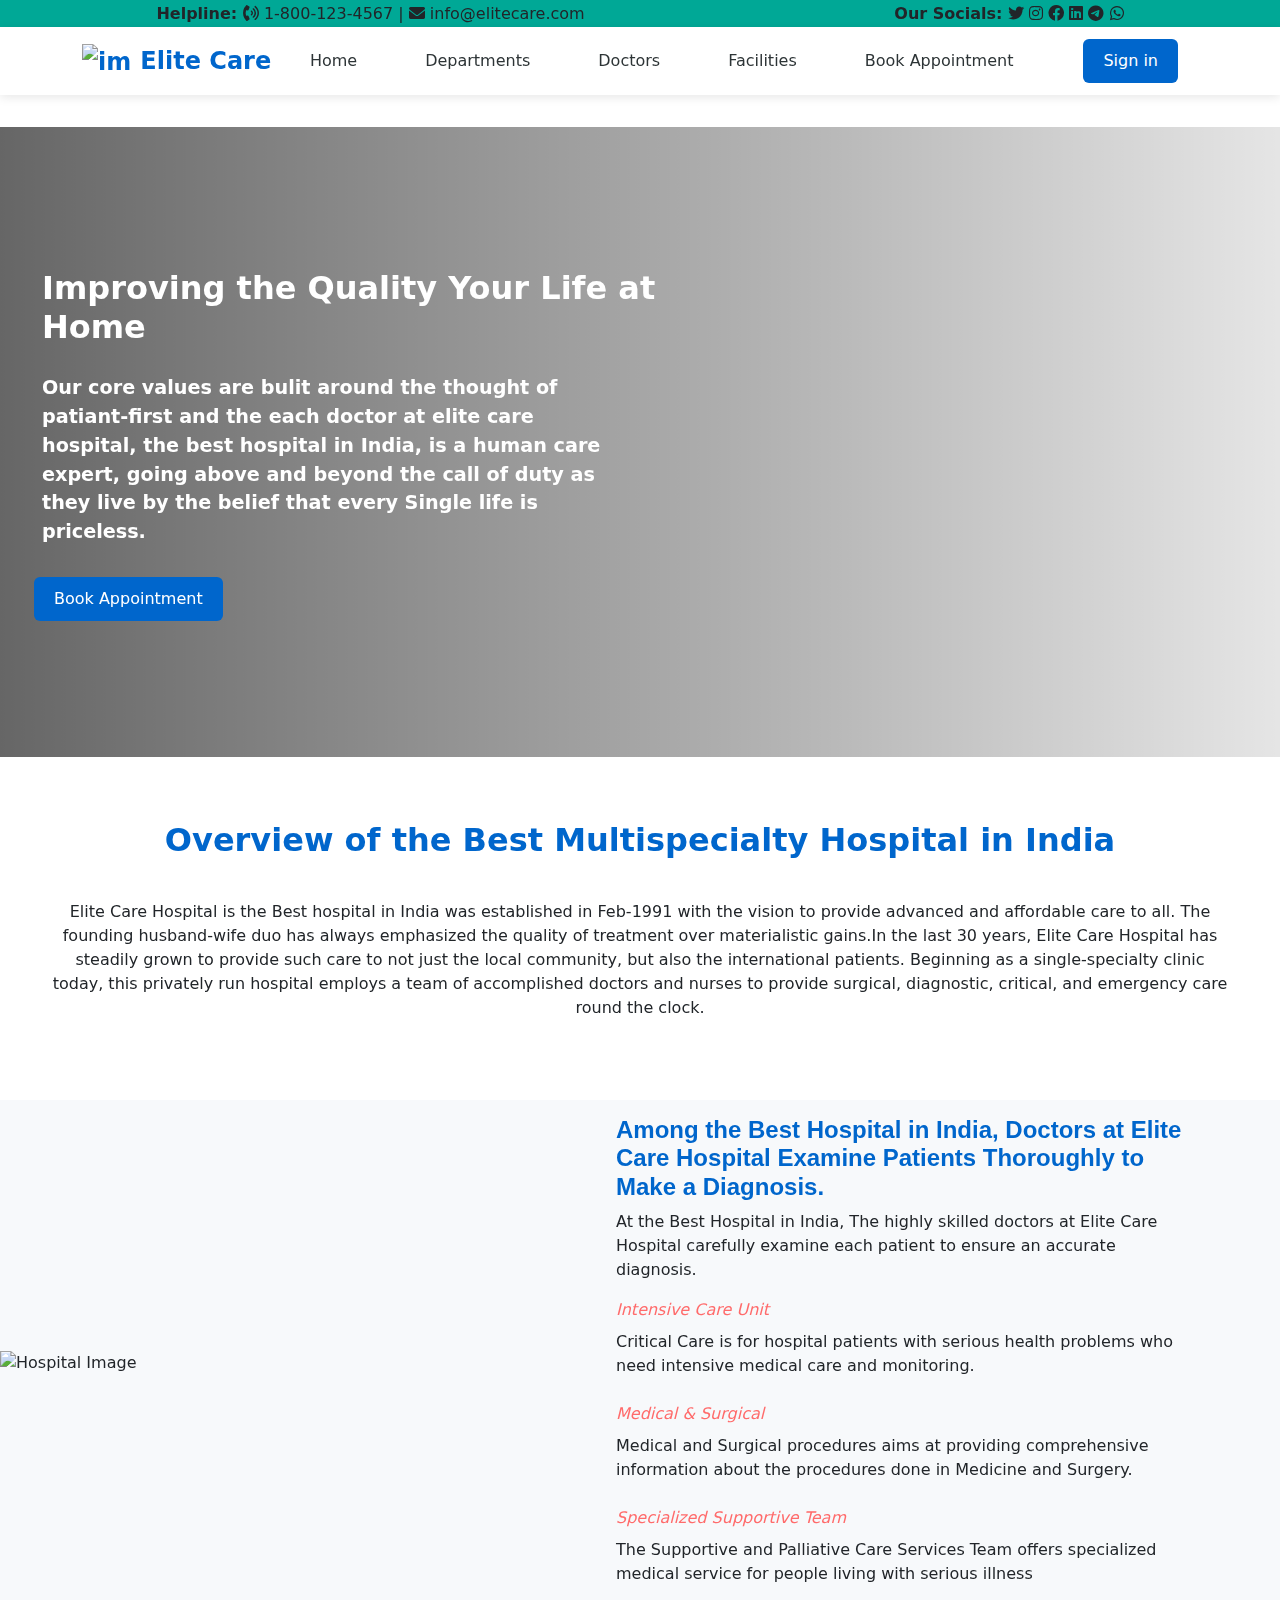
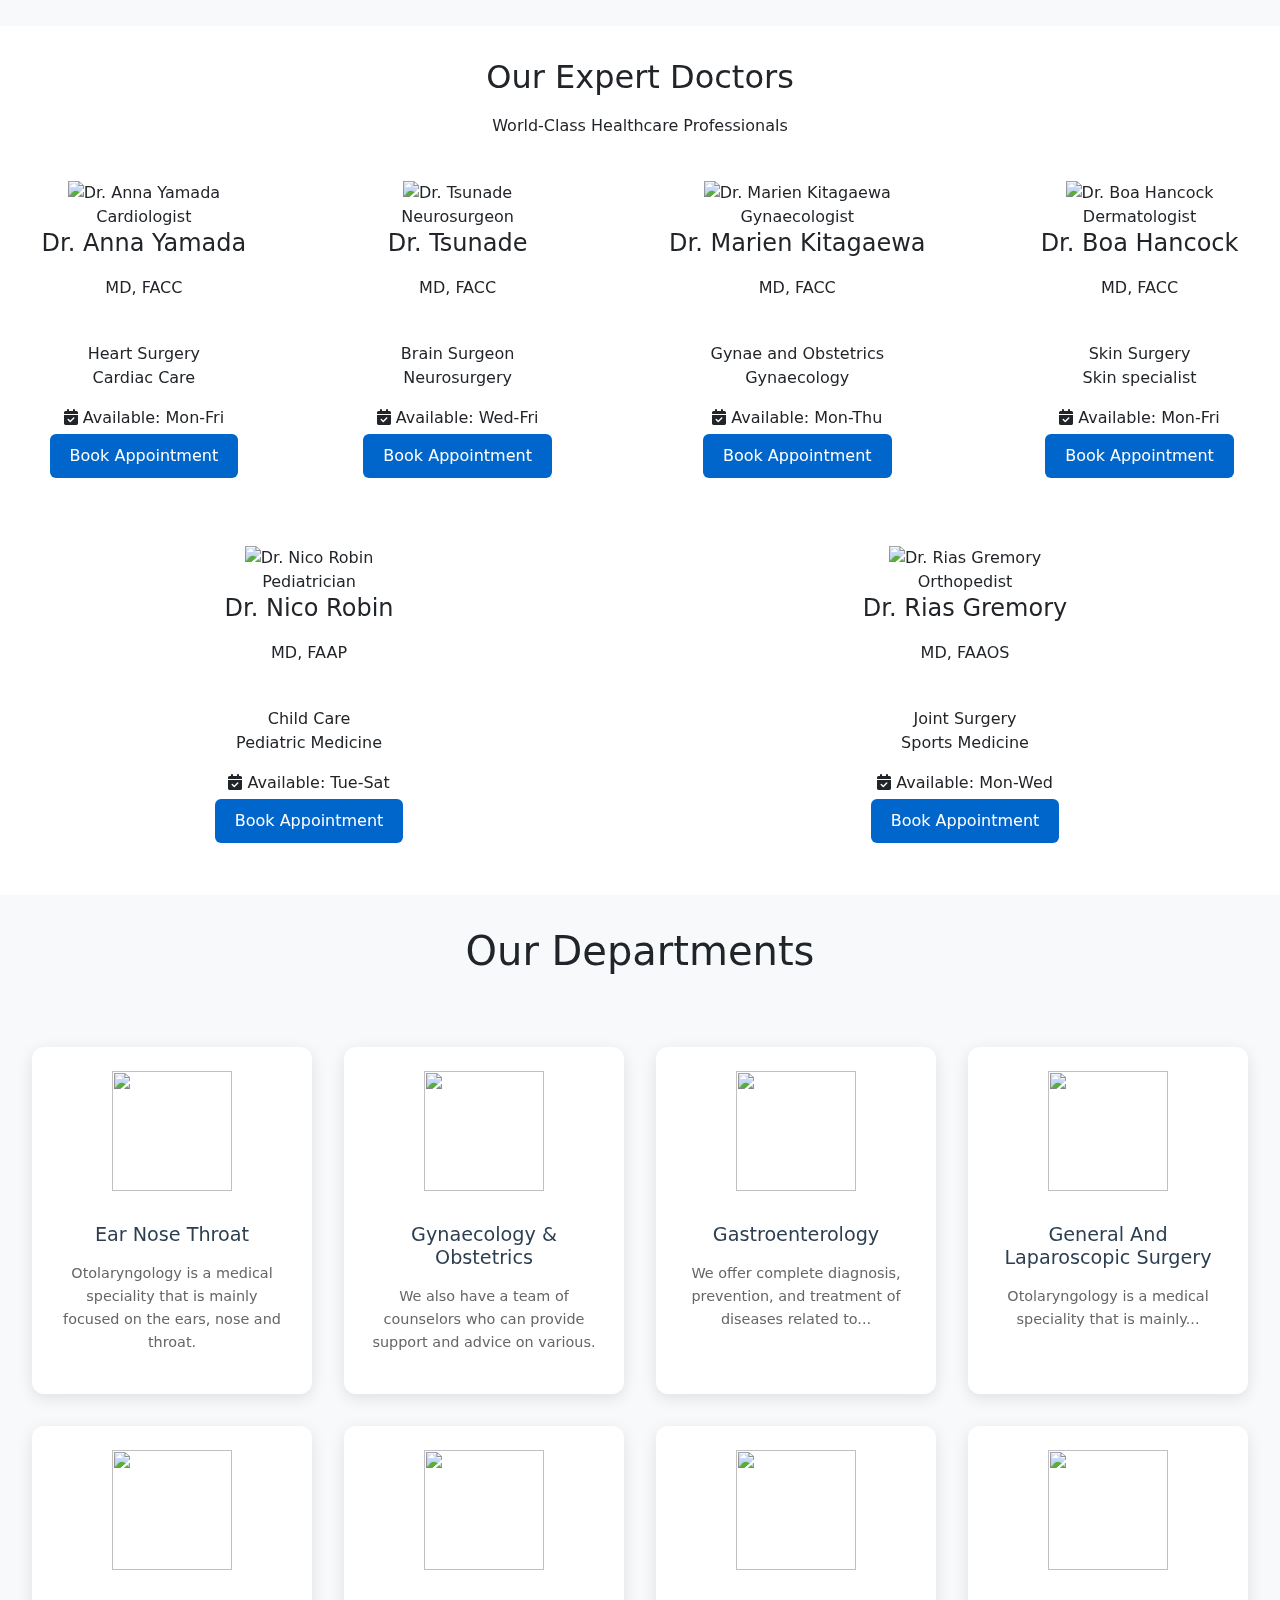
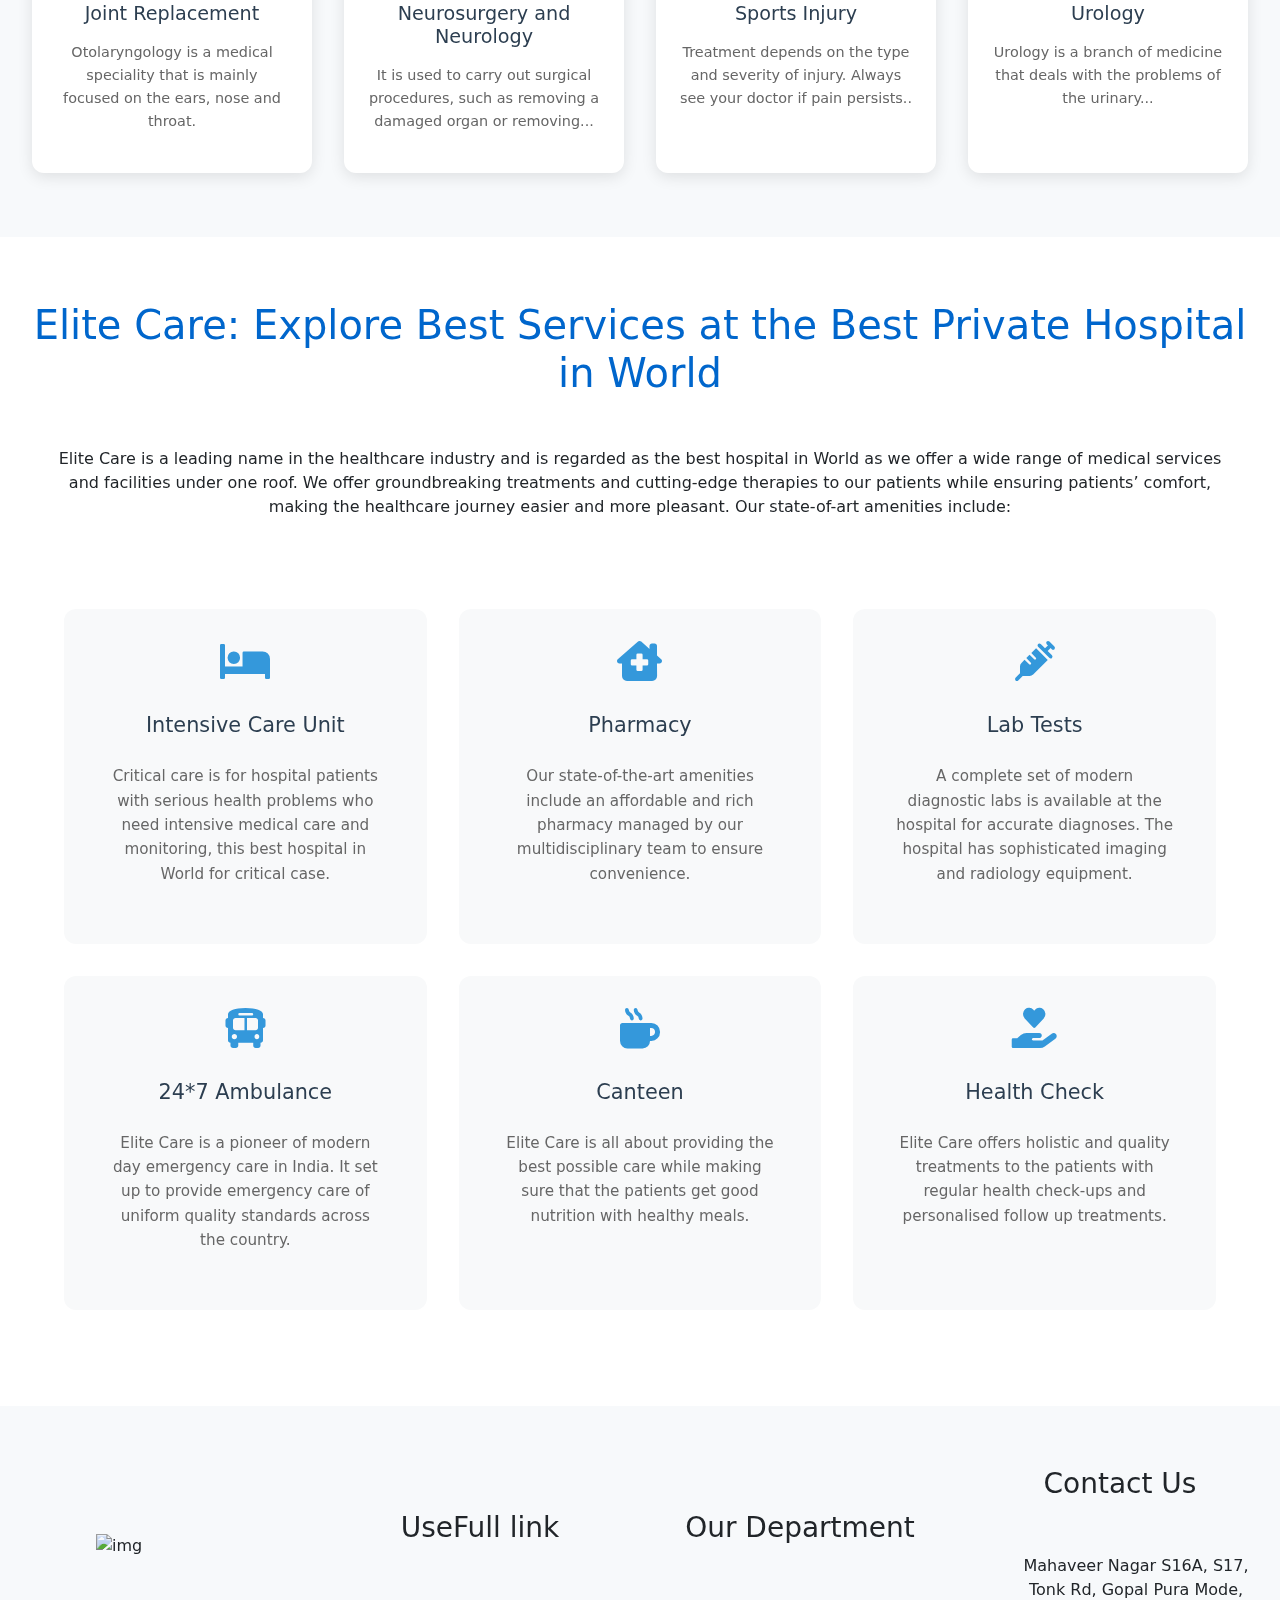
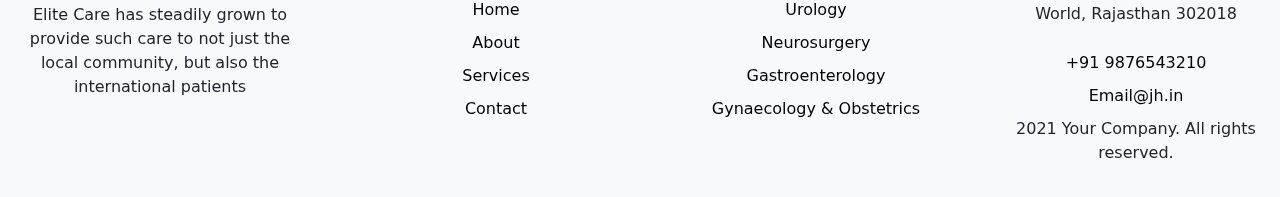
==== commit 12ba409c: "." ====
--- a/webpage/Main.html
+++ b/webpage/Main.html
@@ -14,6 +14,7 @@
     <header>
         <div class="banner">
             <div class="banner-text">
+                <span><b>Helpline: </b></span>
                 <i class="fas fa-phone-volume fa-beat"></i>
                 <span>1-800-123-4567</span>
                 <span>|</span>
@@ -21,11 +22,16 @@
                 <span>info@elitecare.com</span>
             </div>
             <div class="banner-icon">
+                <span><b>Our Socials: </b></span>
                 <i class="fab fa-twitter"></i>
                 <i class="fab fa-instagram"></i>
+                <i class="fab fa-facebook"></i>
+                <i class="fab fa-linkedin"></i>
+                <i class="fab fa-telegram"></i>
+                <i class="fab fa-whatsapp"></i>
             </div>
         </div>
-        <!-- Update the navbar section with these classes -->
+
 <nav class="navbar navbar-expand-lg sticky-top">
     <div class="container">
         <a class="navbar-brand" href="#">
@@ -91,7 +97,7 @@
                     surgical, diagnostic, critical, and emergency care round the clock.
                 </p>
 
-                
+
             </div>
         </section>
         <section class="sec-photo">
--- a/webpage/main.css
+++ b/webpage/main.css
@@ -33,7 +33,7 @@
       justify-content: space-between;
       align-items: center;
       width: 100%;
-      padding: 1rem 2rem;
+      padding: 0rem 2rem;
   }
 
   .navbar-brand {
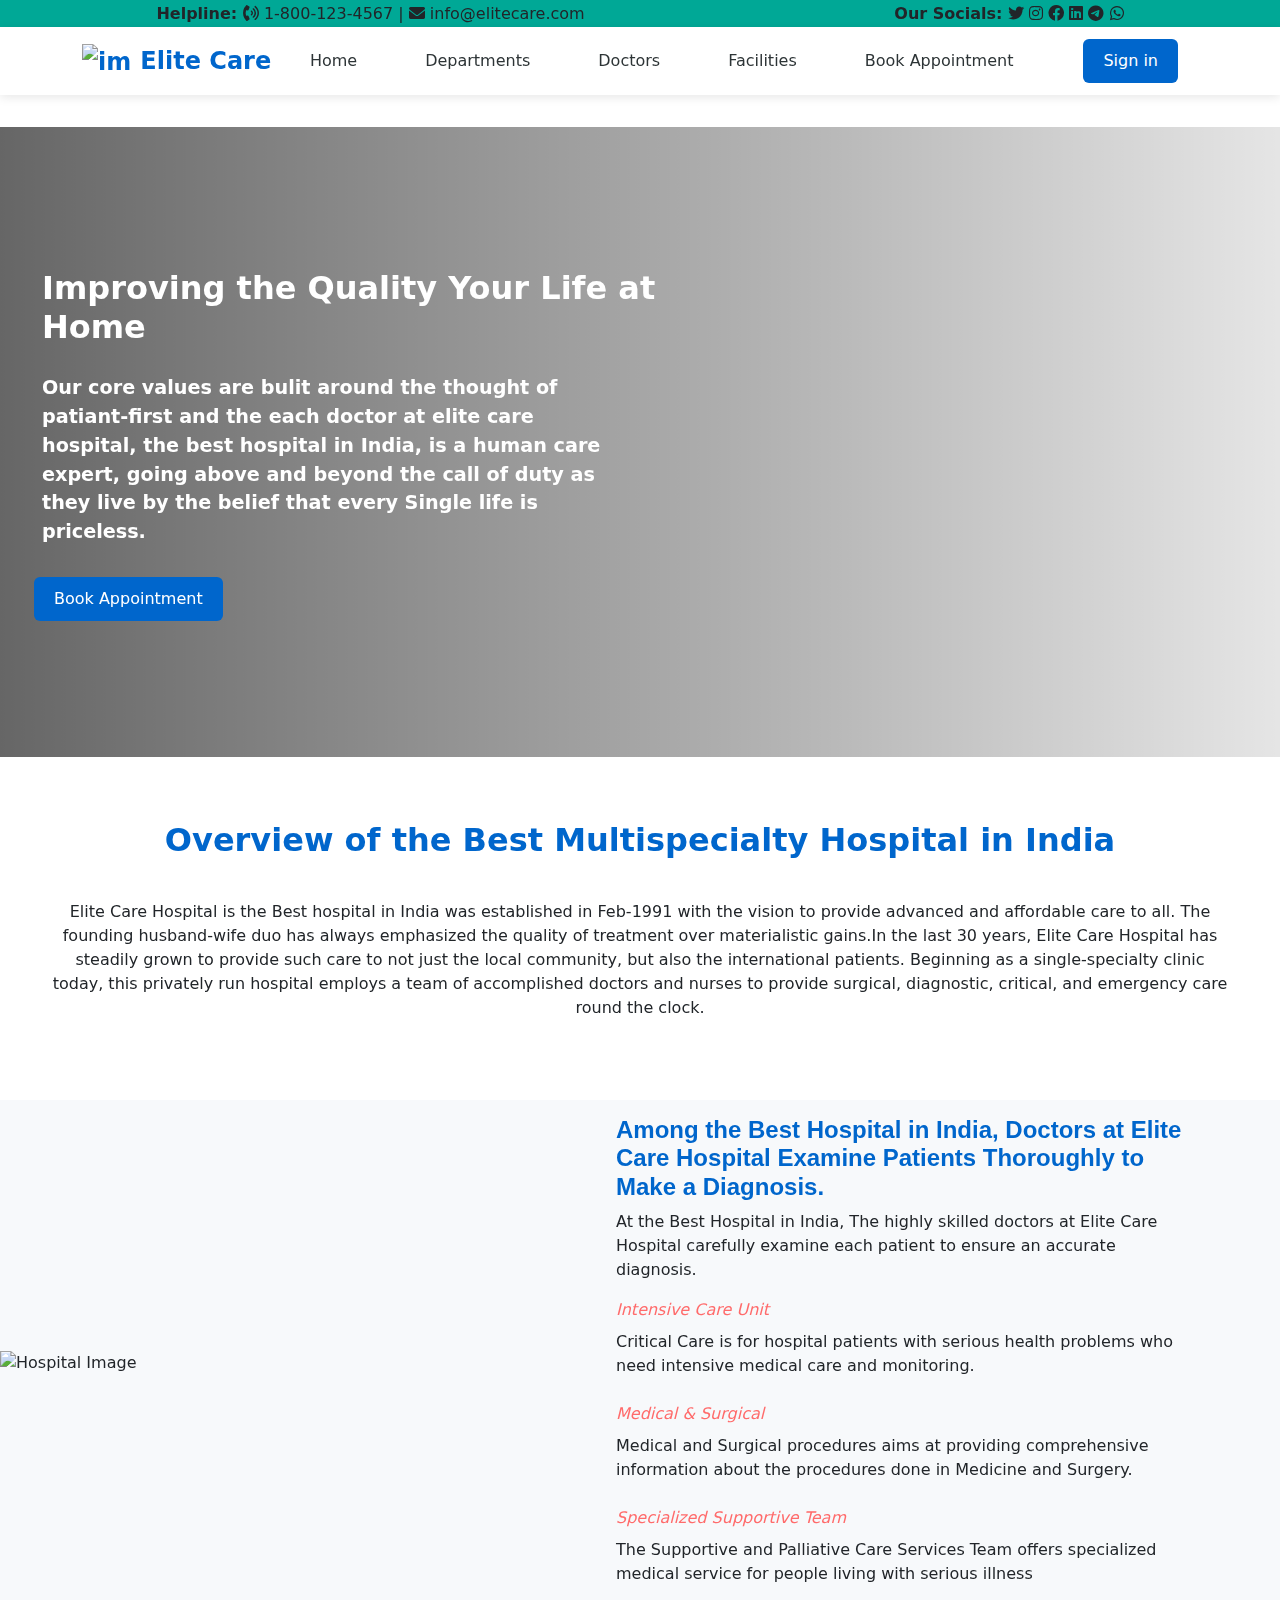
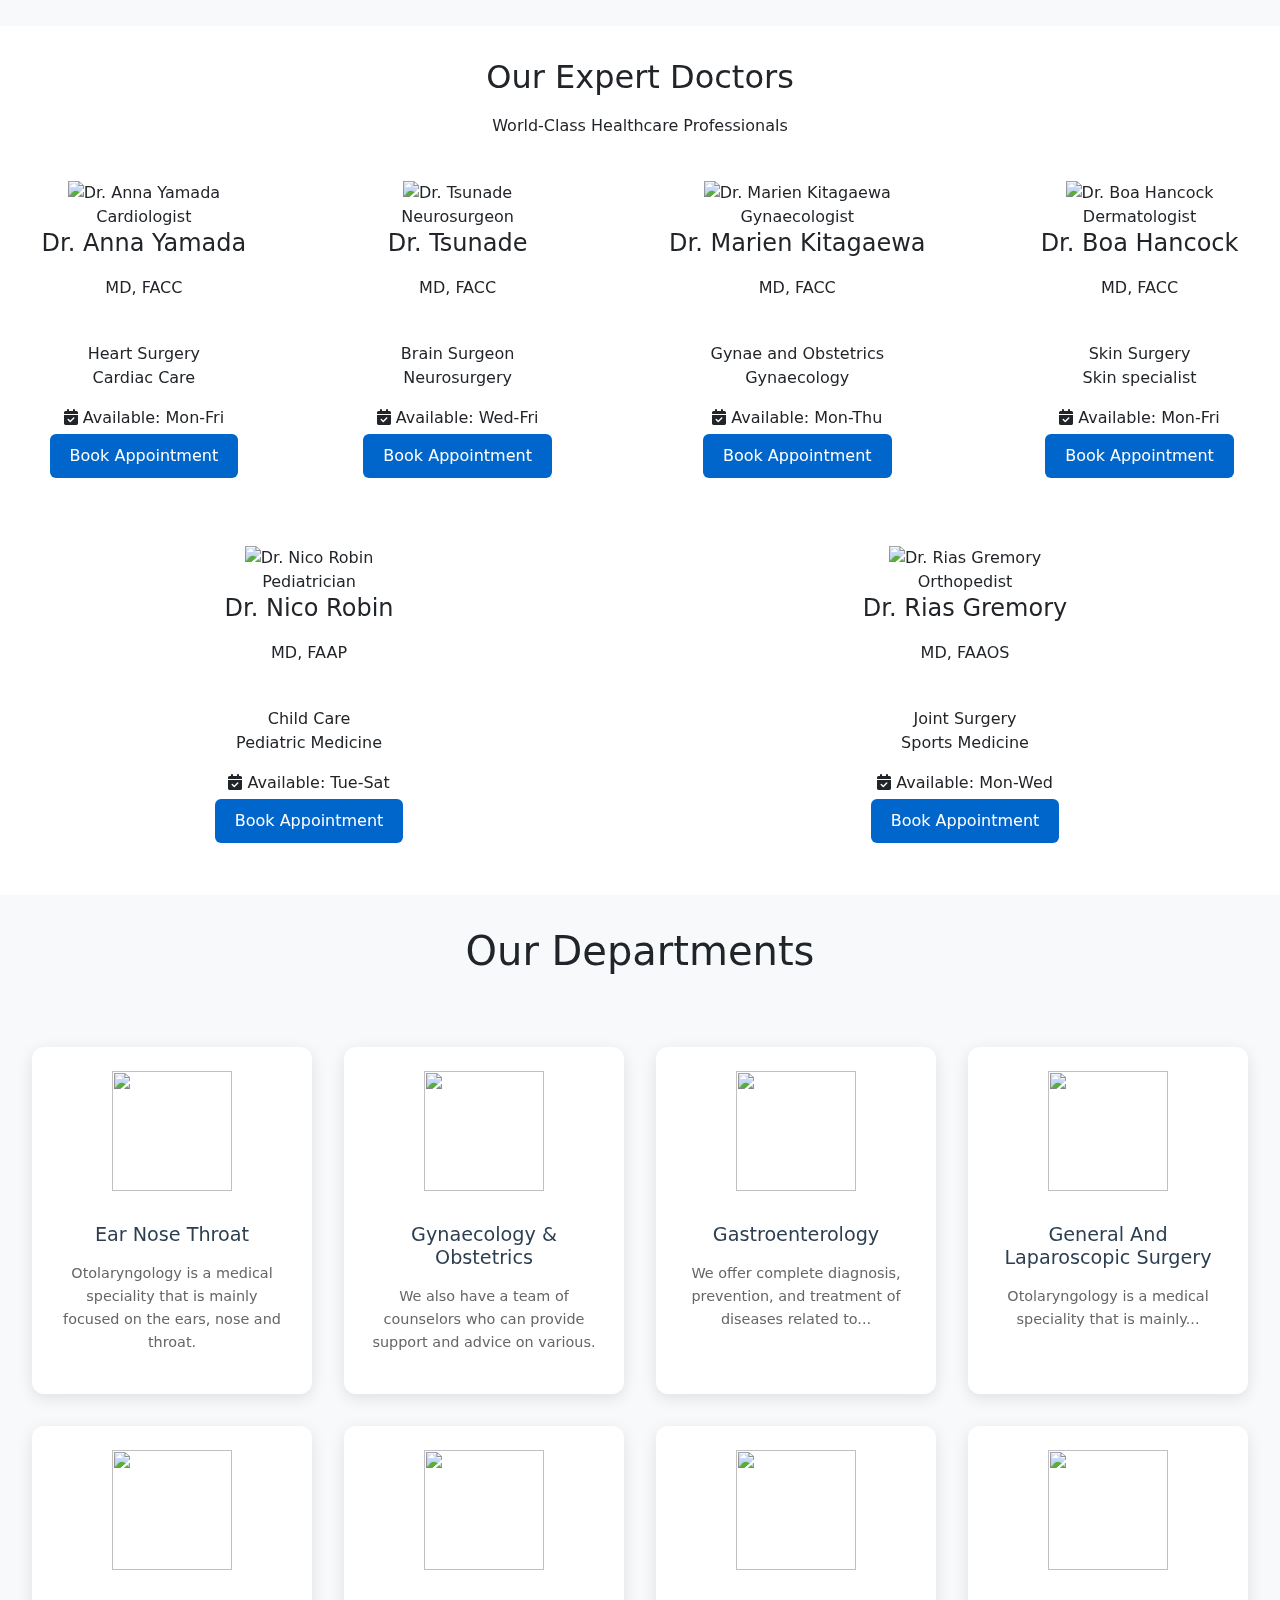
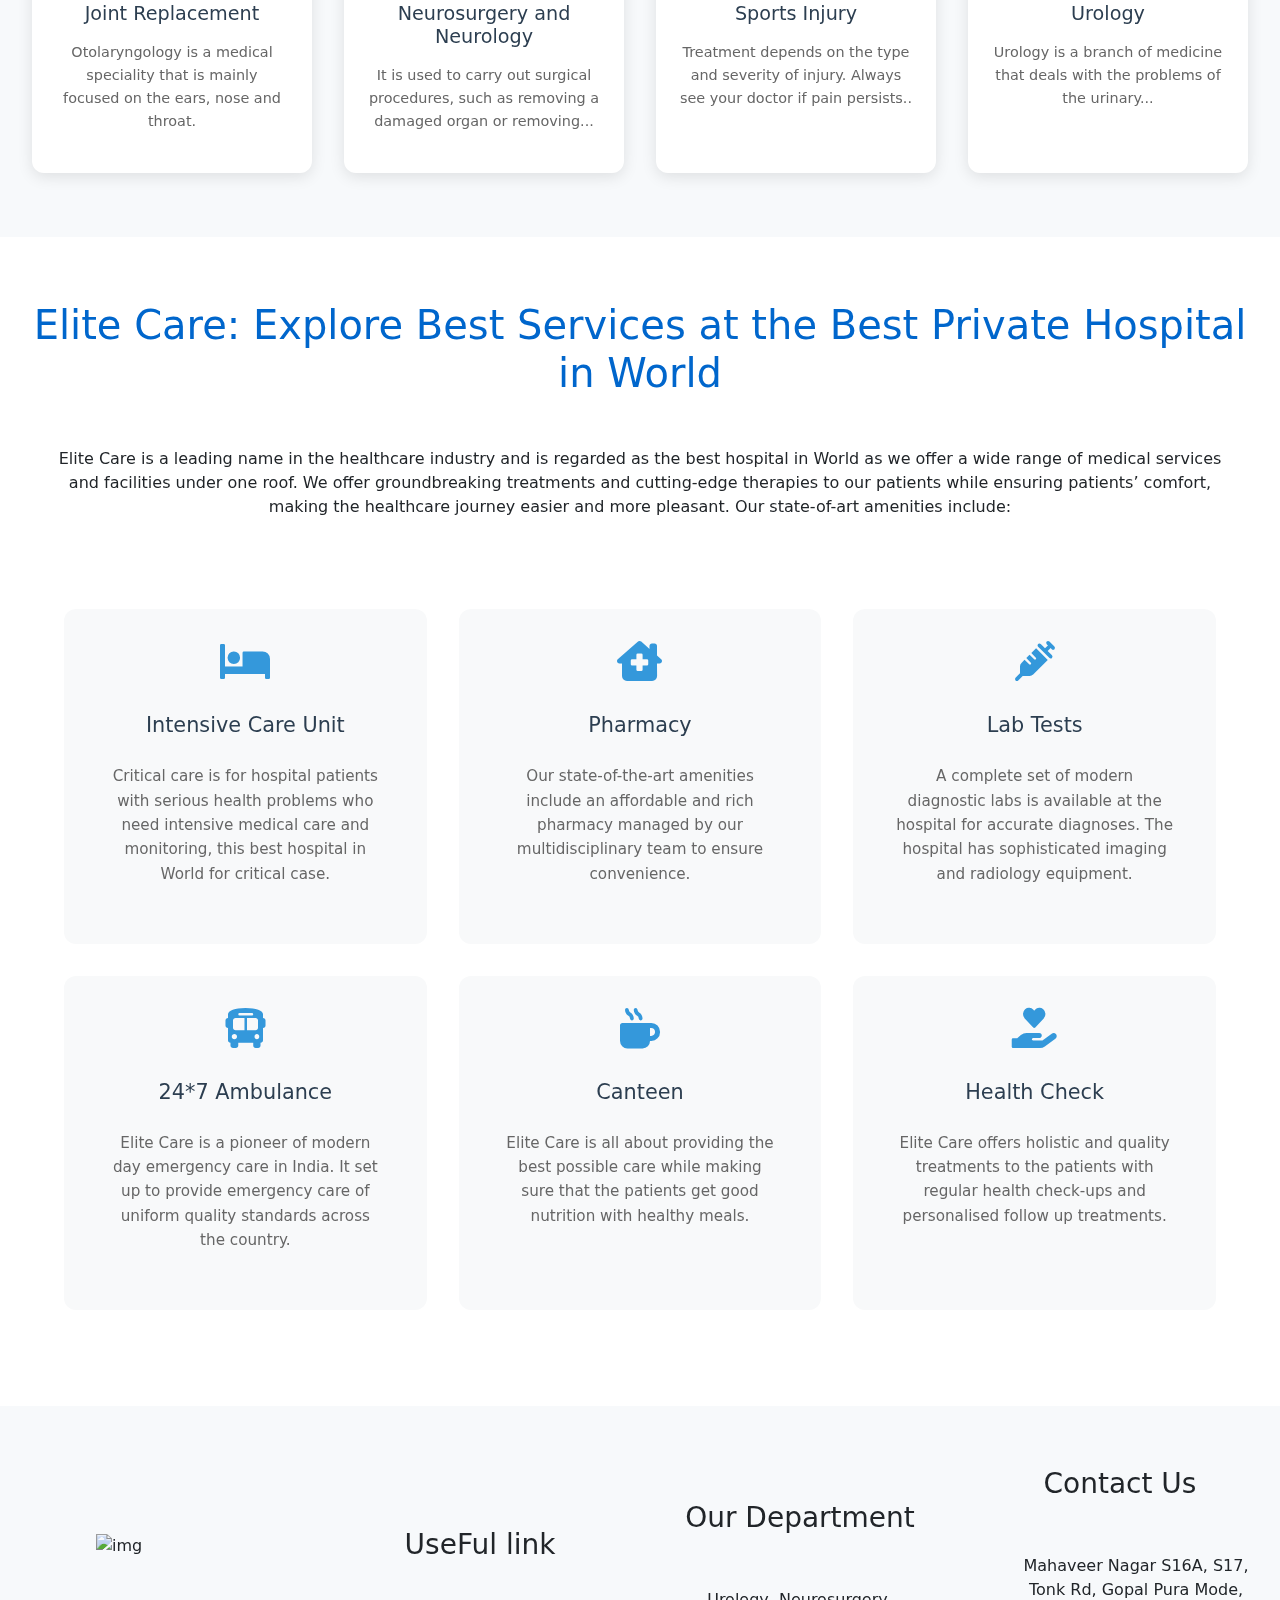
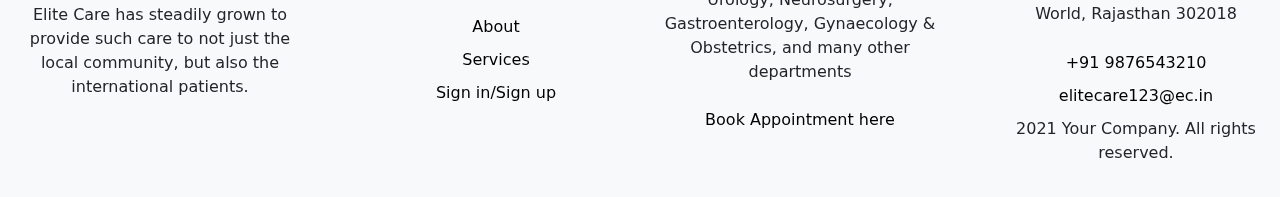
==== commit 2f873ab1: "." ====
--- a/webpage/Main.html
+++ b/webpage/Main.html
@@ -379,26 +379,28 @@
             />
             <p>
               Elite Care has steadily grown to provide such care to not just
-              the local community, but also the international patients
+              the local community, but also the international patients.
             </p>
           </div>
           <div class="slide">
-            <h3>UseFull link</h3>
+            <h3>UseFul link</h3>
             <ul>
-              <li><a href="#">Home</a></li>
-              <li><a href="#">About</a></li>
-              <li><a href="#">Services</a></li>
-              <li><a href="#">Contact</a></li>
+              <li><a href="#about">About</a></li>
+              <li><a href="#facilities">Services</a></li>
+              <li><a href="D:\HSP\Hospital Management System\webpage\login\login.html">Sign in/Sign up</a></li>
             </ul>
           </div>
           <div class="slide">
             <h3>Our Department</h3>
-            <ul>
-              <li><a href="#">Urology</a></li>
-              <li><a href="#">Neurosurgery</a></li>
-              <li><a href="#">Gastroenterology</a></li>
-              <li><a href="#">Gynaecology & Obstetrics</a></li>
-            </ul>
+
+                  <p>Urology,
+                  Neurosurgery,
+                  Gastroenterology,
+                  Gynaecology & Obstetrics,
+                  and many other departments<br>
+                      <br>
+                      <a href="D:\HSP\Hospital Management System\webpage\Appoi\Appoi.html">Book Appointment here</a></p>
+
           </div>
           <div class="slide">
             <h3>Contact Us</h3>
@@ -410,7 +412,7 @@
                 </address>
               </li>
               <li><a href="#">+91 9876543210</a></li>
-              <li><a href="maileto:#">Email@jh.in</a></li>
+              <li><a href="maileto:#">elitecare123@ec.in</a></li>
               <li style="text-align: center;">2021 Your Company. All rights reserved.</li>
             </ul>
           </div>
--- a/webpage/main.css
+++ b/webpage/main.css
@@ -654,3 +654,4 @@
         margin: 5px 15px;
     }
 }
+
